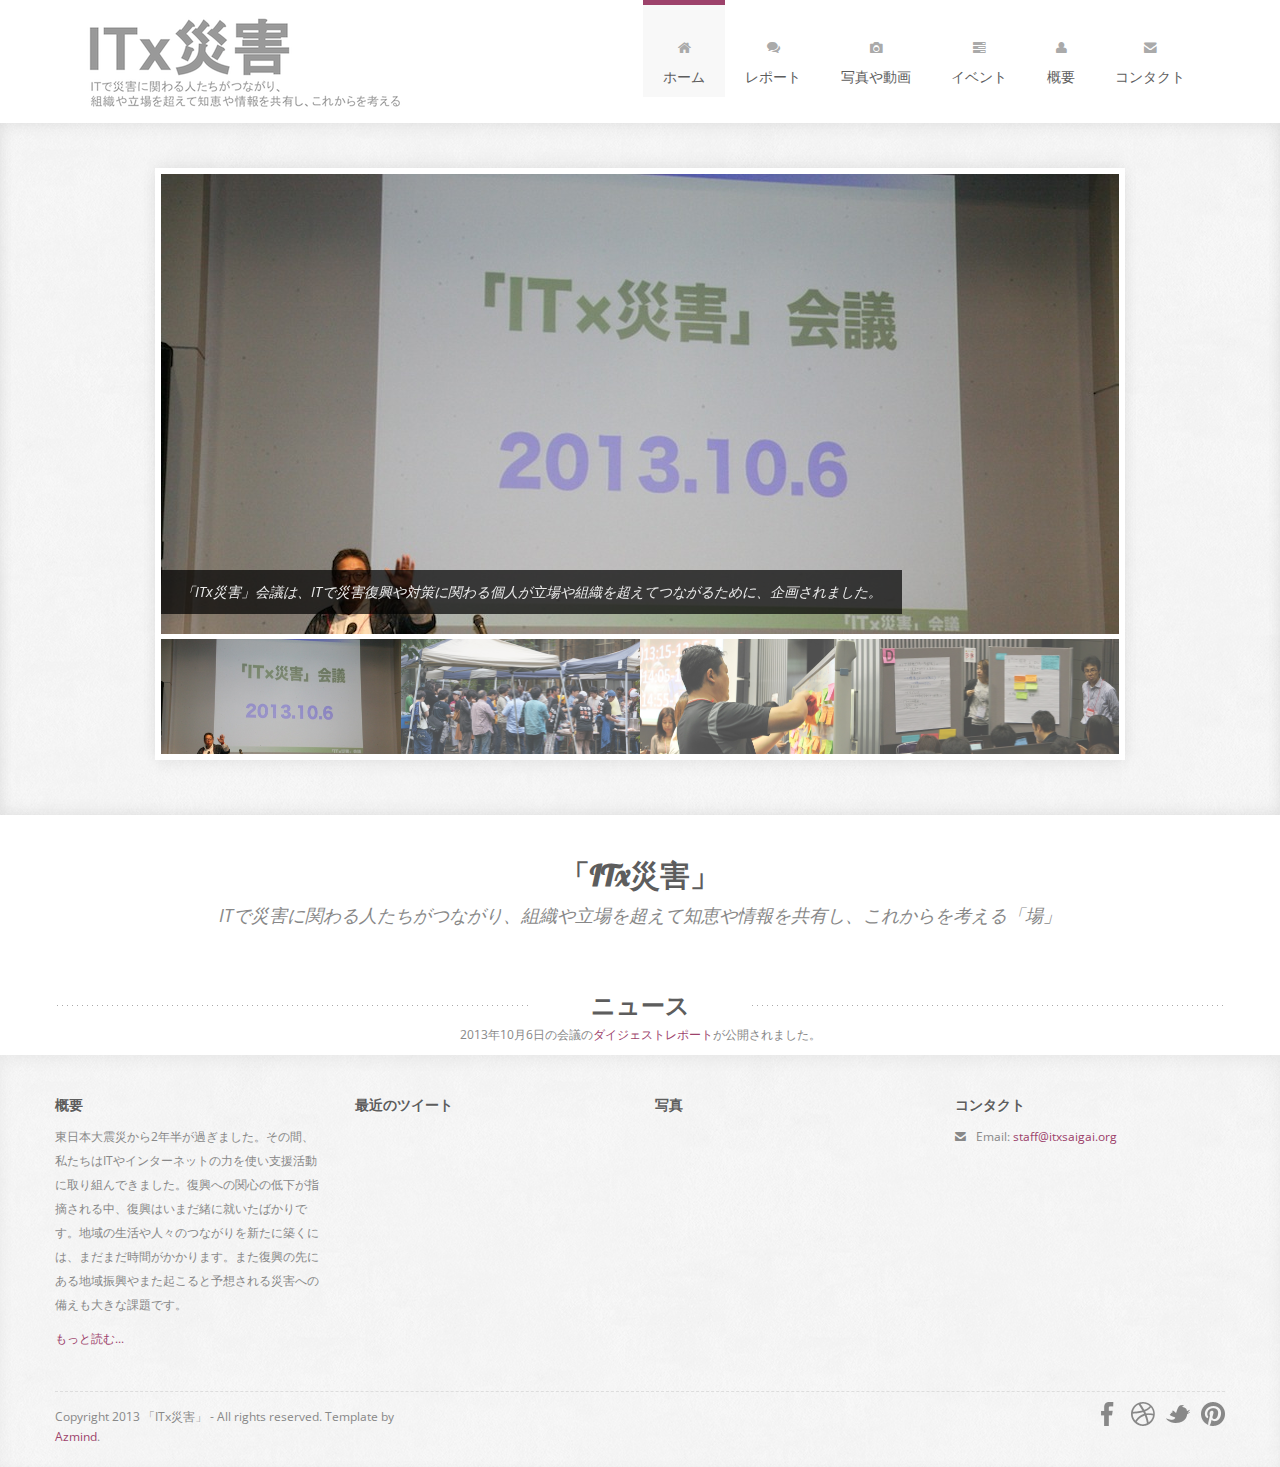
==== index.html @ 06df57cc "Twitter Bootstrap template copied" ====
<!DOCTYPE html>
<html lang="ja">

    <head profile="http://gmpg.org/xfn/11">

        <meta charset="utf-8">
        <title>「ITx災害」会議</title>
        <meta name="viewport" content="width=device-width, initial-scale=1.0">
        <meta name="description" content="">
        <meta name="author" content="">

        <!-- OGP -->
        <meta property="og:title" content="「ITx災害」会議">
        <meta property="og:type" content="website">
        <meta property="og:description" content="IT×災害に関わる人たちがつながり、組織や立場を超えて知恵や情報を共有し、これからを考える「場」">
        <meta property="og:url" content="http://www.itxsaigai.org">
        <meta property="og:image" content="http://www.itxsaigai.org/img/itxsaigai.png">
        <meta property="og:site_name" content="ITx災害">

        <!-- CSS -->
        <link rel="stylesheet" href="http://fonts.googleapis.com/css?family=Open+Sans:400italic,400">
        <link rel="stylesheet" href="http://fonts.googleapis.com/css?family=Droid+Sans">
        <link rel="stylesheet" href="http://fonts.googleapis.com/css?family=Lobster">
        <link rel="stylesheet" href="assets/bootstrap/css/bootstrap.min.css">
        <link rel="stylesheet" href="assets/prettyPhoto/css/prettyPhoto.css">
        <link rel="stylesheet" href="assets/css/flexslider.css">
        <link rel="stylesheet" href="assets/css/font-awesome.css">
        <link rel="stylesheet" href="assets/css/style.css">

        <!-- HTML5 shim, for IE6-8 support of HTML5 elements -->
        <!--[if lt IE 9]>
            <script src="http://html5shim.googlecode.com/svn/trunk/html5.js"></script>
        <![endif]-->

        <!-- Favicon and touch icons -->
        <!--
        <link rel="shortcut icon" href="assets/ico/favicon.ico">
        <link rel="apple-touch-icon-precomposed" sizes="144x144" href="assets/ico/apple-touch-icon-144-precomposed.png">
        <link rel="apple-touch-icon-precomposed" sizes="114x114" href="assets/ico/apple-touch-icon-114-precomposed.png">
        <link rel="apple-touch-icon-precomposed" sizes="72x72" href="assets/ico/apple-touch-icon-72-precomposed.png">
        <link rel="apple-touch-icon-precomposed" href="assets/ico/apple-touch-icon-57-precomposed.png">
        -->

        <script type="text/javascript">

          var _gaq = _gaq || [];
          _gaq.push(['_setAccount', 'UA-43778521-1']);
          _gaq.push(['_trackPageview']);

          (function() {
            var ga = document.createElement('script'); ga.type = 'text/javascript'; ga.async = true;
            ga.src = ('https:' == document.location.protocol ? 'https://ssl' : 'http://www') + '.google-analytics.com/ga.js';
            var s = document.getElementsByTagName('script')[0]; s.parentNode.insertBefore(ga, s);
          })();

        </script>
    </head>

    <body>

        <!-- Header -->
        <div class="container">
            <div class="header row">
                <div class="span12">
                    <div class="navbar">
                        <div class="navbar-inner">
                            <a class="btn btn-navbar" data-toggle="collapse" data-target=".nav-collapse">
                                <span class="icon-bar"></span>
                                <span class="icon-bar"></span>
                                <span class="icon-bar"></span>
                            </a>
                            <h1>
                                <a class="brand" href="index.html">ITx災害 - ITで災害に関わる人たちがつながり、組織や立場を超えて知恵や情報を共有し、これからを考える</a>
                            </h1>
                            <div class="nav-collapse collapse">
                                <ul class="nav pull-right">
                                    <li class="current-page">
                                        <a href="index.html"><i class="icon-home"></i><br />ホーム</a>
                                    </li>
                                    <li>
                                        <a href="report.html"><i class="icon-comments"></i><br />レポート</a>
                                    </li>
                                    <li>
                                        <a href="photovideo.html"><i class="icon-camera"></i><br />写真や動画</a>
                                    </li>
                                    <li>
                                        <a href="event.html"><i class="icon-tasks"></i><br />イベント</a>
                                    </li>
                                    <li>
                                        <a href="about.html"><i class="icon-user"></i><br />概要</a>
                                    </li>
                                    <li>
                                        <a href="contact.html"><i class="icon-envelope-alt"></i><br />コンタクト</a>
                                    </li>
                                </ul>
                            </div>
                        </div>
                    </div>
                </div>
            </div>
        </div>

        <!-- Slider -->
        <div class="slider">
            <div class="container">
                <div class="row">
                    <div class="span10 offset1">
                        <div class="flexslider">
                            <ul class="slides">
                                <li data-thumb="assets/img/slider/1.jpg">
                                    <img src="assets/img/slider/1.jpg">
                                    <p class="flex-caption">「ITx災害」会議は、ITで災害復興や対策に関わる個人が立場や組織を超えてつながるために、企画されました。</p>
                                </li>
                                <li data-thumb="assets/img/slider/2.jpg">
                                    <img src="assets/img/slider/2.jpg">
                                    <p class="flex-caption">参加者間の交流のために、昼食は芋煮会を開催しました。</p>
                                </li>
                                <li data-thumb="assets/img/slider/3.jpg">
                                    <img src="assets/img/slider/3.jpg">
                                    <p class="flex-caption">会議のメインはアンカンファレンスと呼ばれる、参加者自ら提案するトピックを話し合う方法が用いられました。</p>
                                </li>
                                <li data-thumb="assets/img/slider/4.jpg">
                                    <img src="assets/img/slider/4.jpg">
                                    <p class="flex-caption">アンカンファレンスでは、参加者が積極的に情報を共有し、次のアクションにつながるアイデアを提案する姿が見られました。</p>
                                </li>
                            </ul>
                        </div>
                    </div>
                </div>
            </div>
        </div>

        <!-- Site Description -->
        <div class="presentation container">
            <h2>「ITx災害」</h2>
            <p>ITで災害に関わる人たちがつながり、組織や立場を超えて知恵や情報を共有し、これからを考える「場」</p>
        </div>

        <!-- Latest Work -->
        <div class="portfolio container">
            <div class="portfolio-title">
                <h3>ニュース</h3>
            </div>
            <p>2013年10月6日の会議の<a href="report.html">ダイジェストレポート</a>が公開されました。</p>

      </div>

        <!-- Footer -->
        <footer>
            <div class="container">
                <div class="row">
                    <div class="widget span3">
                        <h4>概要</h4>
                        <p>東日本大震災から2年半が過ぎました。その間、私たちはITやインターネットの力を使い支援活動に取り組んできました。復興への関心の低下が指摘される中、復興はいまだ緒に就いたばかりです。地域の生活や人々のつながりを新たに築くには、まだまだ時間がかかります。また復興の先にある地域振興やまた起こると予想される災害への備えも大きな課題です。</p>
                        <p><a href="about.html">もっと読む...</a></p>
                    </div>
                    <div class="widget span3">
                        <h4>最近のツイート</h4>
                        <div class="show-tweets"></div>
                    </div>
                    <div class="widget span3">
                        <h4>写真</h4>
                        <ul class="flickr-feed"></ul>
                    </div>
                    <div class="widget span3">
                        <h4>コンタクト</h4>
                        <!-- <p><i class="icon-map-marker"></i> Address: Via Principe Amedeo 9, 10100, Torino, TO, Italy</p> -->
                        <!-- <p><i class="icon-phone"></i> Phone: 0039 333 12 68 347</p> -->
                        <!-- <p><i class="icon-user"></i> Skype: Andia_Agency</p> -->
                        <p><i class="icon-envelope-alt"></i> Email: <a href="">staff@itxsaigai.org</a></p>
                    </div>
                </div>
                <div class="footer-border"></div>
                <div class="row">
                    <div class="copyright span4">
                        <p>Copyright 2013 「ITx災害」 - All rights reserved. Template by <a href="http://azmind.com">Azmind</a>.</p>
                    </div>
                    <div class="social span8">
                        <a class="facebook" href=""></a>
                        <a class="dribbble" href=""></a>
                        <a class="twitter" href=""></a>
                        <a class="pinterest" href=""></a>
                    </div>
                </div>
            </div>
        </footer>

        <!-- Javascript -->
        <script src="assets/js/jquery-1.8.2.min.js"></script>
        <script src="assets/bootstrap/js/bootstrap.min.js"></script>
        <script src="assets/js/jquery.flexslider.js"></script>
        <script src="assets/js/jquery.tweet.js"></script>
        <script src="assets/js/jflickrfeed.js"></script>
        <script src="http://maps.google.com/maps/api/js?sensor=true"></script>
        <script src="assets/js/jquery.ui.map.min.js"></script>
        <script src="assets/js/jquery.quicksand.js"></script>
        <script src="assets/prettyPhoto/js/jquery.prettyPhoto.js"></script>
        <script src="assets/js/scripts.js"></script>

    </body>

</html>
---- assets/prettyPhoto/css/prettyPhoto.css ----
div.pp_default .pp_top,div.pp_default .pp_top .pp_middle,div.pp_default .pp_top .pp_left,div.pp_default .pp_top .pp_right,div.pp_default .pp_bottom,div.pp_default .pp_bottom .pp_left,div.pp_default .pp_bottom .pp_middle,div.pp_default .pp_bottom .pp_right{height:13px}
div.pp_default .pp_top .pp_left{background:url(../images/prettyPhoto/default/sprite.png) -78px -93px no-repeat}
div.pp_default .pp_top .pp_middle{background:url(../images/prettyPhoto/default/sprite_x.png) top left repeat-x}
div.pp_default .pp_top .pp_right{background:url(../images/prettyPhoto/default/sprite.png) -112px -93px no-repeat}
div.pp_default .pp_content .ppt{color:#f8f8f8}
div.pp_default .pp_content_container .pp_left{background:url(../images/prettyPhoto/default/sprite_y.png) -7px 0 repeat-y;padding-left:13px}
div.pp_default .pp_content_container .pp_right{background:url(../images/prettyPhoto/default/sprite_y.png) top right repeat-y;padding-right:13px}
div.pp_default .pp_next:hover{background:url(../images/prettyPhoto/default/sprite_next.png) center right no-repeat;cursor:pointer}
div.pp_default .pp_previous:hover{background:url(../images/prettyPhoto/default/sprite_prev.png) center left no-repeat;cursor:pointer}
div.pp_default .pp_expand{background:url(../images/prettyPhoto/default/sprite.png) 0 -29px no-repeat;cursor:pointer;width:28px;height:28px}
div.pp_default .pp_expand:hover{background:url(../images/prettyPhoto/default/sprite.png) 0 -56px no-repeat;cursor:pointer}
div.pp_default .pp_contract{background:url(../images/prettyPhoto/default/sprite.png) 0 -84px no-repeat;cursor:pointer;width:28px;height:28px}
div.pp_default .pp_contract:hover{background:url(../images/prettyPhoto/default/sprite.png) 0 -113px no-repeat;cursor:pointer}
div.pp_default .pp_close{width:30px;height:30px;background:url(../images/prettyPhoto/default/sprite.png) 2px 1px no-repeat;cursor:pointer}
div.pp_default .pp_gallery ul li a{background:url(../images/prettyPhoto/default/default_thumb.png) center center #f8f8f8;border:1px solid #aaa}
div.pp_default .pp_social{margin-top:7px}
div.pp_default .pp_gallery a.pp_arrow_previous,div.pp_default .pp_gallery a.pp_arrow_next{position:static;left:auto}
div.pp_default .pp_nav .pp_play,div.pp_default .pp_nav .pp_pause{background:url(../images/prettyPhoto/default/sprite.png) -51px 1px no-repeat;height:30px;width:30px}
div.pp_default .pp_nav .pp_pause{background-position:-51px -29px}
div.pp_default a.pp_arrow_previous,div.pp_default a.pp_arrow_next{background:url(../images/prettyPhoto/default/sprite.png) -31px -3px no-repeat;height:20px;width:20px;margin:4px 0 0}
div.pp_default a.pp_arrow_next{left:52px;background-position:-82px -3px}
div.pp_default .pp_content_container .pp_details{margin-top:5px}
div.pp_default .pp_nav{clear:none;height:30px;width:110px;position:relative}
div.pp_default .pp_nav .currentTextHolder{font-family:Georgia;font-style:italic;color:#999;font-size:11px;left:75px;line-height:25px;position:absolute;top:2px;margin:0;padding:0 0 0 10px}
div.pp_default .pp_close:hover,div.pp_default .pp_nav .pp_play:hover,div.pp_default .pp_nav .pp_pause:hover,div.pp_default .pp_arrow_next:hover,div.pp_default .pp_arrow_previous:hover{opacity:0.7}
div.pp_default .pp_description{font-size:11px;font-weight:700;line-height:14px;margin:5px 50px 5px 0}
div.pp_default .pp_bottom .pp_left{background:url(../images/prettyPhoto/default/sprite.png) -78px -127px no-repeat}
div.pp_default .pp_bottom .pp_middle{background:url(../images/prettyPhoto/default/sprite_x.png) bottom left repeat-x}
div.pp_default .pp_bottom .pp_right{background:url(../images/prettyPhoto/default/sprite.png) -112px -127px no-repeat}
div.pp_default .pp_loaderIcon{background:url(../images/prettyPhoto/default/loader.gif) center center no-repeat}
div.light_rounded .pp_top .pp_left{background:url(../images/prettyPhoto/light_rounded/sprite.png) -88px -53px no-repeat}
div.light_rounded .pp_top .pp_right{background:url(../images/prettyPhoto/light_rounded/sprite.png) -110px -53px no-repeat}
div.light_rounded .pp_next:hover{background:url(../images/prettyPhoto/light_rounded/btnNext.png) center right no-repeat;cursor:pointer}
div.light_rounded .pp_previous:hover{background:url(../images/prettyPhoto/light_rounded/btnPrevious.png) center left no-repeat;cursor:pointer}
div.light_rounded .pp_expand{background:url(../images/prettyPhoto/light_rounded/sprite.png) -31px -26px no-repeat;cursor:pointer}
div.light_rounded .pp_expand:hover{background:url(../images/prettyPhoto/light_rounded/sprite.png) -31px -47px no-repeat;cursor:pointer}
div.light_rounded .pp_contract{background:url(../images/prettyPhoto/light_rounded/sprite.png) 0 -26px no-repeat;cursor:pointer}
div.light_rounded .pp_contract:hover{background:url(../images/prettyPhoto/light_rounded/sprite.png) 0 -47px no-repeat;cursor:pointer}
div.light_rounded .pp_close{width:75px;height:22px;background:url(../images/prettyPhoto/light_rounded/sprite.png) -1px -1px no-repeat;cursor:pointer}
div.light_rounded .pp_nav .pp_play{background:url(../images/prettyPhoto/light_rounded/sprite.png) -1px -100px no-repeat;height:15px;width:14px}
div.light_rounded .pp_nav .pp_pause{background:url(../images/prettyPhoto/light_rounded/sprite.png) -24px -100px no-repeat;height:15px;width:14px}
div.light_rounded .pp_arrow_previous{background:url(../images/prettyPhoto/light_rounded/sprite.png) 0 -71px no-repeat}
div.light_rounded .pp_arrow_next{background:url(../images/prettyPhoto/light_rounded/sprite.png) -22px -71px no-repeat}
div.light_rounded .pp_bottom .pp_left{background:url(../images/prettyPhoto/light_rounded/sprite.png) -88px -80px no-repeat}
div.light_rounded .pp_bottom .pp_right{background:url(../images/prettyPhoto/light_rounded/sprite.png) -110px -80px no-repeat}
div.dark_rounded .pp_top .pp_left{background:url(../images/prettyPhoto/dark_rounded/sprite.png) -88px -53px no-repeat}
div.dark_rounded .pp_top .pp_right{background:url(../images/prettyPhoto/dark_rounded/sprite.png) -110px -53px no-repeat}
div.dark_rounded .pp_content_container .pp_left{background:url(../images/prettyPhoto/dark_rounded/contentPattern.png) top left repeat-y}
div.dark_rounded .pp_content_container .pp_right{background:url(../images/prettyPhoto/dark_rounded/contentPattern.png) top right repeat-y}
div.dark_rounded .pp_next:hover{background:url(../images/prettyPhoto/dark_rounded/btnNext.png) center right no-repeat;cursor:pointer}
div.dark_rounded .pp_previous:hover{background:url(../images/prettyPhoto/dark_rounded/btnPrevious.png) center left no-repeat;cursor:pointer}
div.dark_rounded .pp_expand{background:url(../images/prettyPhoto/dark_rounded/sprite.png) -31px -26px no-repeat;cursor:pointer}
div.dark_rounded .pp_expand:hover{background:url(../images/prettyPhoto/dark_rounded/sprite.png) -31px -47px no-repeat;cursor:pointer}
div.dark_rounded .pp_contract{background:url(../images/prettyPhoto/dark_rounded/sprite.png) 0 -26px no-repeat;cursor:pointer}
div.dark_rounded .pp_contract:hover{background:url(../images/prettyPhoto/dark_rounded/sprite.png) 0 -47px no-repeat;cursor:pointer}
div.dark_rounded .pp_close{width:75px;height:22px;background:url(../images/prettyPhoto/dark_rounded/sprite.png) -1px -1px no-repeat;cursor:pointer}
div.dark_rounded .pp_description{margin-right:85px;color:#fff}
div.dark_rounded .pp_nav .pp_play{background:url(../images/prettyPhoto/dark_rounded/sprite.png) -1px -100px no-repeat;height:15px;width:14px}
div.dark_rounded .pp_nav .pp_pause{background:url(../images/prettyPhoto/dark_rounded/sprite.png) -24px -100px no-repeat;height:15px;width:14px}
div.dark_rounded .pp_arrow_previous{background:url(../images/prettyPhoto/dark_rounded/sprite.png) 0 -71px no-repeat}
div.dark_rounded .pp_arrow_next{background:url(../images/prettyPhoto/dark_rounded/sprite.png) -22px -71px no-repeat}
div.dark_rounded .pp_bottom .pp_left{background:url(../images/prettyPhoto/dark_rounded/sprite.png) -88px -80px no-repeat}
div.dark_rounded .pp_bottom .pp_right{background:url(../images/prettyPhoto/dark_rounded/sprite.png) -110px -80px no-repeat}
div.dark_rounded .pp_loaderIcon{background:url(../images/prettyPhoto/dark_rounded/loader.gif) center center no-repeat}
div.dark_square .pp_left,div.dark_square .pp_middle,div.dark_square .pp_right,div.dark_square .pp_content{background:#000}
div.dark_square .pp_description{color:#fff;margin:0 85px 0 0}
div.dark_square .pp_loaderIcon{background:url(../images/prettyPhoto/dark_square/loader.gif) center center no-repeat}
div.dark_square .pp_expand{background:url(../images/prettyPhoto/dark_square/sprite.png) -31px -26px no-repeat;cursor:pointer}
div.dark_square .pp_expand:hover{background:url(../images/prettyPhoto/dark_square/sprite.png) -31px -47px no-repeat;cursor:pointer}
div.dark_square .pp_contract{background:url(../images/prettyPhoto/dark_square/sprite.png) 0 -26px no-repeat;cursor:pointer}
div.dark_square .pp_contract:hover{background:url(../images/prettyPhoto/dark_square/sprite.png) 0 -47px no-repeat;cursor:pointer}
div.dark_square .pp_close{width:75px;height:22px;background:url(../images/prettyPhoto/dark_square/sprite.png) -1px -1px no-repeat;cursor:pointer}
div.dark_square .pp_nav{clear:none}
div.dark_square .pp_nav .pp_play{background:url(../images/prettyPhoto/dark_square/sprite.png) -1px -100px no-repeat;height:15px;width:14px}
div.dark_square .pp_nav .pp_pause{background:url(../images/prettyPhoto/dark_square/sprite.png) -24px -100px no-repeat;height:15px;width:14px}
div.dark_square .pp_arrow_previous{background:url(../images/prettyPhoto/dark_square/sprite.png) 0 -71px no-repeat}
div.dark_square .pp_arrow_next{background:url(../images/prettyPhoto/dark_square/sprite.png) -22px -71px no-repeat}
div.dark_square .pp_next:hover{background:url(../images/prettyPhoto/dark_square/btnNext.png) center right no-repeat;cursor:pointer}
div.dark_square .pp_previous:hover{background:url(../images/prettyPhoto/dark_square/btnPrevious.png) center left no-repeat;cursor:pointer}
div.light_square .pp_expand{background:url(../images/prettyPhoto/light_square/sprite.png) -31px -26px no-repeat;cursor:pointer}
div.light_square .pp_expand:hover{background:url(../images/prettyPhoto/light_square/sprite.png) -31px -47px no-repeat;cursor:pointer}
div.light_square .pp_contract{background:url(../images/prettyPhoto/light_square/sprite.png) 0 -26px no-repeat;cursor:pointer}
div.light_square .pp_contract:hover{background:url(../images/prettyPhoto/light_square/sprite.png) 0 -47px no-repeat;cursor:pointer}
div.light_square .pp_close{width:75px;height:22px;background:url(../images/prettyPhoto/light_square/sprite.png) -1px -1px no-repeat;cursor:pointer}
div.light_square .pp_nav .pp_play{background:url(../images/prettyPhoto/light_square/sprite.png) -1px -100px no-repeat;height:15px;width:14px}
div.light_square .pp_nav .pp_pause{background:url(../images/prettyPhoto/light_square/sprite.png) -24px -100px no-repeat;height:15px;width:14px}
div.light_square .pp_arrow_previous{background:url(../images/prettyPhoto/light_square/sprite.png) 0 -71px no-repeat}
div.light_square .pp_arrow_next{background:url(../images/prettyPhoto/light_square/sprite.png) -22px -71px no-repeat}
div.light_square .pp_next:hover{background:url(../images/prettyPhoto/light_square/btnNext.png) center right no-repeat;cursor:pointer}
div.light_square .pp_previous:hover{background:url(../images/prettyPhoto/light_square/btnPrevious.png) center left no-repeat;cursor:pointer}
div.facebook .pp_top .pp_left{background:url(../images/prettyPhoto/facebook/sprite.png) -88px -53px no-repeat}
div.facebook .pp_top .pp_middle{background:url(../images/prettyPhoto/facebook/contentPatternTop.png) top left repeat-x}
div.facebook .pp_top .pp_right{background:url(../images/prettyPhoto/facebook/sprite.png) -110px -53px no-repeat}
div.facebook .pp_content_container .pp_left{background:url(../images/prettyPhoto/facebook/contentPatternLeft.png) top left repeat-y}
div.facebook .pp_content_container .pp_right{background:url(../images/prettyPhoto/facebook/contentPatternRight.png) top right repeat-y}
div.facebook .pp_expand{background:url(../images/prettyPhoto/facebook/sprite.png) -31px -26px no-repeat;cursor:pointer}
div.facebook .pp_expand:hover{background:url(../images/prettyPhoto/facebook/sprite.png) -31px -47px no-repeat;cursor:pointer}
div.facebook .pp_contract{background:url(../images/prettyPhoto/facebook/sprite.png) 0 -26px no-repeat;cursor:pointer}
div.facebook .pp_contract:hover{background:url(../images/prettyPhoto/facebook/sprite.png) 0 -47px no-repeat;cursor:pointer}
div.facebook .pp_close{width:22px;height:22px;background:url(../images/prettyPhoto/facebook/sprite.png) -1px -1px no-repeat;cursor:pointer}
div.facebook .pp_description{margin:0 37px 0 0}
div.facebook .pp_loaderIcon{background:url(../images/prettyPhoto/facebook/loader.gif) center center no-repeat}
div.facebook .pp_arrow_previous{background:url(../images/prettyPhoto/facebook/sprite.png) 0 -71px no-repeat;height:22px;margin-top:0;width:22px}
div.facebook .pp_arrow_previous.disabled{background-position:0 -96px;cursor:default}
div.facebook .pp_arrow_next{background:url(../images/prettyPhoto/facebook/sprite.png) -32px -71px no-repeat;height:22px;margin-top:0;width:22px}
div.facebook .pp_arrow_next.disabled{background-position:-32px -96px;cursor:default}
div.facebook .pp_nav{margin-top:0}
div.facebook .pp_nav p{font-size:15px;padding:0 3px 0 4px}
div.facebook .pp_nav .pp_play{background:url(../images/prettyPhoto/facebook/sprite.png) -1px -123px no-repeat;height:22px;width:22px}
div.facebook .pp_nav .pp_pause{background:url(../images/prettyPhoto/facebook/sprite.png) -32px -123px no-repeat;height:22px;width:22px}
div.facebook .pp_next:hover{background:url(../images/prettyPhoto/facebook/btnNext.png) center right no-repeat;cursor:pointer}
div.facebook .pp_previous:hover{background:url(../images/prettyPhoto/facebook/btnPrevious.png) center left no-repeat;cursor:pointer}
div.facebook .pp_bottom .pp_left{background:url(../images/prettyPhoto/facebook/sprite.png) -88px -80px no-repeat}
div.facebook .pp_bottom .pp_middle{background:url(../images/prettyPhoto/facebook/contentPatternBottom.png) top left repeat-x}
div.facebook .pp_bottom .pp_right{background:url(../images/prettyPhoto/facebook/sprite.png) -110px -80px no-repeat}
div.pp_pic_holder a:focus{outline:none}
div.pp_overlay{background:#000;display:none;left:0;position:absolute;top:0;width:100%;z-index:9500}
div.pp_pic_holder{display:none;position:absolute;width:100px;z-index:10000}
.pp_content{height:40px;min-width:40px}
* html .pp_content{width:40px}
.pp_content_container{position:relative;text-align:left;width:100%}
.pp_content_container .pp_left{padding-left:20px}
.pp_content_container .pp_right{padding-right:20px}
.pp_content_container .pp_details{float:left;margin:10px 0 2px}
.pp_description{display:none;margin:0}
.pp_social{float:left;margin:0}
.pp_social .facebook{float:left;margin-left:5px;width:55px;overflow:hidden}
.pp_social .twitter{float:left}
.pp_nav{clear:right;float:left;margin:3px 10px 0 0}
.pp_nav p{float:left;white-space:nowrap;margin:2px 4px}
.pp_nav .pp_play,.pp_nav .pp_pause{float:left;margin-right:4px;text-indent:-10000px}
a.pp_arrow_previous,a.pp_arrow_next{display:block;float:left;height:15px;margin-top:3px;overflow:hidden;text-indent:-10000px;width:14px}
.pp_hoverContainer{position:absolute;top:0;width:100%;z-index:2000}
.pp_gallery{display:none;left:50%;margin-top:-50px;position:absolute;z-index:10000}
.pp_gallery div{float:left;overflow:hidden;position:relative}
.pp_gallery ul{float:left;height:35px;position:relative;white-space:nowrap;margin:0 0 0 5px;padding:0}
.pp_gallery ul a{border:1px rgba(0,0,0,0.5) solid;display:block;float:left;height:33px;overflow:hidden}
.pp_gallery ul a img{border:0}
.pp_gallery li{display:block;float:left;margin:0 5px 0 0;padding:0}
.pp_gallery li.default a{background:url(../images/prettyPhoto/facebook/default_thumbnail.gif) 0 0 no-repeat;display:block;height:33px;width:50px}
.pp_gallery .pp_arrow_previous,.pp_gallery .pp_arrow_next{margin-top:7px!important}
a.pp_next{background:url(../images/prettyPhoto/light_rounded/btnNext.png) 10000px 10000px no-repeat;display:block;float:right;height:100%;text-indent:-10000px;width:49%}
a.pp_previous{background:url(../images/prettyPhoto/light_rounded/btnNext.png) 10000px 10000px no-repeat;display:block;float:left;height:100%;text-indent:-10000px;width:49%}
a.pp_expand,a.pp_contract{cursor:pointer;display:none;height:20px;position:absolute;right:30px;text-indent:-10000px;top:10px;width:20px;z-index:20000}
a.pp_close{position:absolute;right:0;top:0;display:block;line-height:22px;text-indent:-10000px}
.pp_loaderIcon{display:block;height:24px;left:50%;position:absolute;top:50%;width:24px;margin:-12px 0 0 -12px}
#pp_full_res{line-height:1!important}
#pp_full_res .pp_inline{text-align:left}
#pp_full_res .pp_inline p{margin:0 0 15px}
div.ppt{color:#fff;display:none;font-size:17px;z-index:9999;margin:0 0 5px 15px}
div.pp_default .pp_content,div.light_rounded .pp_content{background-color:#fff}
div.pp_default #pp_full_res .pp_inline,div.light_rounded .pp_content .ppt,div.light_rounded #pp_full_res .pp_inline,div.light_square .pp_content .ppt,div.light_square #pp_full_res .pp_inline,div.facebook .pp_content .ppt,div.facebook #pp_full_res .pp_inline{color:#000}
div.pp_default .pp_gallery ul li a:hover,div.pp_default .pp_gallery ul li.selected a,.pp_gallery ul a:hover,.pp_gallery li.selected a{border-color:#fff}
div.pp_default .pp_details,div.light_rounded .pp_details,div.dark_rounded .pp_details,div.dark_square .pp_details,div.light_square .pp_details,div.facebook .pp_details{position:relative}
div.light_rounded .pp_top .pp_middle,div.light_rounded .pp_content_container .pp_left,div.light_rounded .pp_content_container .pp_right,div.light_rounded .pp_bottom .pp_middle,div.light_square .pp_left,div.light_square .pp_middle,div.light_square .pp_right,div.light_square .pp_content,div.facebook .pp_content{background:#fff}
div.light_rounded .pp_description,div.light_square .pp_description{margin-right:85px}
div.light_rounded .pp_gallery a.pp_arrow_previous,div.light_rounded .pp_gallery a.pp_arrow_next,div.dark_rounded .pp_gallery a.pp_arrow_previous,div.dark_rounded .pp_gallery a.pp_arrow_next,div.dark_square .pp_gallery a.pp_arrow_previous,div.dark_square .pp_gallery a.pp_arrow_next,div.light_square .pp_gallery a.pp_arrow_previous,div.light_square .pp_gallery a.pp_arrow_next{margin-top:12px!important}
div.light_rounded .pp_arrow_previous.disabled,div.dark_rounded .pp_arrow_previous.disabled,div.dark_square .pp_arrow_previous.disabled,div.light_square .pp_arrow_previous.disabled{background-position:0 -87px;cursor:default}
div.light_rounded .pp_arrow_next.disabled,div.dark_rounded .pp_arrow_next.disabled,div.dark_square .pp_arrow_next.disabled,div.light_square .pp_arrow_next.disabled{background-position:-22px -87px;cursor:default}
div.light_rounded .pp_loaderIcon,div.light_square .pp_loaderIcon{background:url(../images/prettyPhoto/light_rounded/loader.gif) center center no-repeat}
div.dark_rounded .pp_top .pp_middle,div.dark_rounded .pp_content,div.dark_rounded .pp_bottom .pp_middle{background:url(../images/prettyPhoto/dark_rounded/contentPattern.png) top left repeat}
div.dark_rounded .currentTextHolder,div.dark_square .currentTextHolder{color:#c4c4c4}
div.dark_rounded #pp_full_res .pp_inline,div.dark_square #pp_full_res .pp_inline{color:#fff}
.pp_top,.pp_bottom{height:20px;position:relative}
* html .pp_top,* html .pp_bottom{padding:0 20px}
.pp_top .pp_left,.pp_bottom .pp_left{height:20px;left:0;position:absolute;width:20px}
.pp_top .pp_middle,.pp_bottom .pp_middle{height:20px;left:20px;position:absolute;right:20px}
* html .pp_top .pp_middle,* html .pp_bottom .pp_middle{left:0;position:static}
.pp_top .pp_right,.pp_bottom .pp_right{height:20px;left:auto;position:absolute;right:0;top:0;width:20px}
.pp_fade,.pp_gallery li.default a img{display:none}
---- assets/css/style.css ----
/*
 *
 * Template Name: Andia
 * Template URI: http://azmind.com
 * Description: Andia - Responsive Agency Template
 * Author: Anli Zaimi
 * Author URI: http://azmind.com
 *
 */


body {
    background: #fff;
    text-align: center;
    font-family: 'Open Sans', Helvetica, Arial, sans-serif;
    color: #888;
    font-size: 12px;
}

.violet { color: #9d426b; }

a {
    color: #9d426b;
    text-decoration: none;
    -o-transition: all .3s;
    -moz-transition: all .3s;
    -webkit-transition: all .3s;
    -ms-transition: all .3s;
}

a:hover { color: #888; text-decoration: none; }

strong { font-weight: bold; }


/* ----- Header ----- */

.header .navbar {
    margin-bottom: 0;
}

.header .navbar-inner {
    background: #fff;
    border: 0;
    -moz-border-radius: 0;
    -webkit-border-radius: 0;
    border-radius: 0;
    -moz-box-shadow: none;
    -webkit-box-shadow: none;
    box-shadow: none;
}

.header h1 {
    float: left;
    margin: 0;
    text-align: left;
}

.header a.brand {
    display: inline-block;
    text-indent: -9999px;
    /*width: 280px;*/
    width: 350px;
    height: 63px;
    padding: 30px 0;
    background: url(../img/logo.png) 20px center no-repeat;
}

.header ul.nav {
    font-size: 14px;
    text-transform: uppercase;
}

.header ul.nav li a {
    padding: 30px 20px 10px 20px;
    color: #5d5d5d;
    text-shadow: none;
}

.header ul.nav li.current-page a {
    padding-top: 25px;
    border-top: 5px solid #9d426b;
    background: #f8f8f8;
}

.header ul.nav li a:hover {
    background: #9d426b;
    color: #fff;
}

.header ul.nav li a i {
    line-height: 35px;
    color: #aaa;
}

.header ul.nav li a:hover i { color: #fff; }


/* ----- Slider ----- */

.slider {
    margin: 0 auto;
    background: #f8f8f8 url(../img/pattern.jpg) left top repeat;
    -moz-box-shadow:
        0 5px 15px 0 rgba(0,0,0,.05) inset,
        0 -5px 15px 0 rgba(0,0,0,.05) inset;
    -webkit-box-shadow:
        0 5px 15px 0 rgba(0,0,0,.05) inset,
        0 -5px 15px 0 rgba(0,0,0,.05) inset;
    box-shadow:
        0 5px 15px 0 rgba(0,0,0,.05) inset,
        0 -5px 15px 0 rgba(0,0,0,.05) inset;
}

.flexslider {
    margin-top: 45px;
    margin-bottom: 55px;
    border: 6px solid #fff;
    -moz-border-radius: 0;
    -webkit-border-radius: 0;
    border-radius: 0;
    -moz-box-shadow:
        0 5px 15px 0 rgba(0,0,0,.05),
        0 -5px 15px 0 rgba(0,0,0,.05);
    -webkit-box-shadow:
        0 5px 15px 0 rgba(0,0,0,.05),
        0 -5px 15px 0 rgba(0,0,0,.05);
    box-shadow:
        0 5px 15px 0 rgba(0,0,0,.05),
        0 -5px 15px 0 rgba(0,0,0,.05);
}

.flex-caption {
    position: absolute;
    bottom: 20px;
    max-width: 920px;
    padding: 10px 20px;
    margin: 0;
    background: #1d1d1d; /* browsers that don't support rgba */
    background: rgba(0, 0, 0, .7);
    font-size: 14px;
    line-height: 24px;
    color: #eaeaea;
    text-align: left;
    font-style: italic;
}


/* ----- Presentation ----- */

.presentation {
    margin-top: 30px;
}

.presentation h2 {
    font-family: 'Lobster', cursive;
    font-size: 30px;
    color: #5d5d5d;
}

.presentation p {
    font-size: 18px;
    font-style: italic;
}


/* ----- What we do ----- */

.what-we-do {
    margin-top: 50px;
}

.what-we-do .service {
    padding-bottom: 23px;
    background: #f8f8f8;
    border-bottom: 2px solid #9d426b;
}

.what-we-do .service:hover {
    box-shadow:
        0 5px 15px 0 rgba(0,0,0,.05),
        0 1px 25px 0 rgba(0,0,0,.05) inset,
        0 -1px 25px 0 rgba(0,0,0,.05) inset;
    -o-transition: all .5s;
    -moz-transition: all .5s;
    -webkit-transition: all .5s;
    -ms-transition: all .5s;
}

.what-we-do .service .icon-awesome {
    margin-top: 15px;
    font-size: 50px;
    line-height: 50px;
    color: #5d5d5d;
}

.what-we-do .service h4 {
    margin-top: 5px;
    font-family: 'Droid Sans', Helvetica, Arial, sans-serif;
    font-size: 14px;
    color: #5d5d5d;
    text-transform: uppercase;
    text-shadow: 0 1px 0 rgba(255,255,255,.7);
}

.what-we-do .service p {
    padding-bottom: 10px;
    line-height: 24px;
}

.what-we-do .service a {
    padding: 5px 22px;
    background: #9d426b;
    color: #fff;
    font-style: italic;
    text-decoration: none;
    -moz-box-shadow:
        0 1px 25px 0 rgba(0,0,0,.05) inset,
        0 -1px 25px 0 rgba(0,0,0,.05) inset;
    -webkit-box-shadow:
        0 1px 25px 0 rgba(0,0,0,.05) inset,
        0 -1px 25px 0 rgba(0,0,0,.05) inset;
    box-shadow:
        0 1px 25px 0 rgba(0,0,0,.05) inset,
        0 -1px 25px 0 rgba(0,0,0,.05) inset;
}

.what-we-do .service a:hover {
    -moz-box-shadow: none;
    -webkit-box-shadow: none;
    box-shadow: none;
}

.what-we-do .service a:active {
    -moz-box-shadow:
        0 5px 10px 0 rgba(0,0,0,.15) inset,
        0 -1px 25px 0 rgba(0,0,0,.05) inset;
    -webkit-box-shadow:
        0 5px 10px 0 rgba(0,0,0,.15) inset,
        0 -1px 25px 0 rgba(0,0,0,.05) inset;
    box-shadow:
        0 5px 10px 0 rgba(0,0,0,.15) inset,
        0 -1px 25px 0 rgba(0,0,0,.05) inset;
}


/* ----- Portfolio ----- */

.portfolio {
    margin-top: 50px;
}

.portfolio-title {
    background: url(../img/line.png) left center repeat-x;
}

.portfolio-title h3 {
    width: 220px;
    margin: 0 auto;
    background: #fff;
    font-family: 'Lobster', cursive;
    font-size: 24px;
    color: #5d5d5d;
}

.portfolio .work {
    margin-top: 40px;
    padding-bottom: 20px;
    background: #f8f8f8;
    border-bottom: 2px solid #9d426b;
}

.portfolio .work:hover img {
    opacity: 0.7;
    -o-transition: all .3s;
    -moz-transition: all .3s;
    -webkit-transition: all .3s;
    -ms-transition: all .3s;
}

.portfolio .work:hover {
    box-shadow:
        0 5px 15px 0 rgba(0,0,0,.05),
        0 1px 25px 0 rgba(0,0,0,.05) inset,
        0 -1px 25px 0 rgba(0,0,0,.05) inset;
    -o-transition: all .5s;
    -moz-transition: all .5s;
    -webkit-transition: all .5s;
    -ms-transition: all .5s;
}

.portfolio .work .icon-awesome {
    margin-top: 15px;
    font-size: 22px;
    line-height: 22px;
}

.portfolio .work .icon-awesome a {
    display: inline-block;
    padding: 5px 9px;
    background: #9d426b; 
    color: #fff;
    -moz-border-radius: 19px;
    -webkit-border-radius: 19px;
    border-radius: 19px;
    -moz-box-shadow:
        0 1px 25px 0 rgba(0,0,0,.05) inset,
        0 -1px 25px 0 rgba(0,0,0,.05) inset;
    -webkit-box-shadow:
        0 1px 25px 0 rgba(0,0,0,.05) inset,
        0 -1px 25px 0 rgba(0,0,0,.05) inset;
    box-shadow:
        0 1px 25px 0 rgba(0,0,0,.05) inset,
        0 -1px 25px 0 rgba(0,0,0,.05) inset;
}

.portfolio .work .icon-awesome a:hover {
    background: #5d5d5d;
    -moz-box-shadow: none;
    -webkit-box-shadow: none;
    box-shadow: none;
}

.portfolio .work .icon-awesome a:active {
    -moz-box-shadow:
        0 5px 10px 0 rgba(0,0,0,.15) inset,
        0 -1px 25px 0 rgba(0,0,0,.05) inset;
    -webkit-box-shadow:
        0 5px 10px 0 rgba(0,0,0,.15) inset,
        0 -1px 25px 0 rgba(0,0,0,.05) inset;
    box-shadow:
        0 5px 10px 0 rgba(0,0,0,.15) inset,
        0 -1px 25px 0 rgba(0,0,0,.05) inset;
}

.portfolio .work h4 {
    margin-top: 20px;
    font-family: 'Droid Sans', Helvetica, Arial, sans-serif;
    font-size: 14px;
    color: #5d5d5d;
    text-transform: uppercase;
    text-shadow: 0 1px 0 rgba(255,255,255,.7);
}

.portfolio .work p {
    line-height: 24px;
    font-style: italic;
}


/* ----- Testimonials ----- */

.testimonials {
    margin-top: 50px;
    padding-bottom: 50px;
}

.testimonials-title {
    background: url(../img/line.png) left center repeat-x;
}

.testimonials-title h3 {
    width: 180px;
    margin: 0 auto;
    background: #fff;
    font-family: 'Lobster', cursive;
    font-size: 24px;
    color: #5d5d5d;
}

.testimonial-list {
    margin-top: 30px;
    text-align: left;
}

.testimonial-list img {
    float: left;
    margin: 10px 0 0 60px;
    border: 3px solid #eaeaea;
}

.testimonial-list p {
    padding: 0 60px 0 150px;
    font-size: 14px;
    line-height: 30px;
    font-style: italic;
}

.testimonial-list .nav-tabs {
    width: 200px;
    float: right;
    border: 0;
}

.testimonial-list .nav-tabs li {
    margin-right: 6px;
}

.testimonial-list .nav-tabs li a {
    width: 12px;
    height: 12px;
    padding: 0;
    background: #eaeaea;
    border: 0;
    -moz-border-radius: 0;
    -webkit-border-radius: 0;
    border-radius: 0;
}

.testimonial-list .nav-tabs li a:hover { border: 0; background: #ddd; }
.testimonial-list .nav-tabs li.active a { background: #9d426b; }


/* ----- Footer ----- */

footer {
    margin: 0 auto;
    padding-bottom: 10px;
    background: #f8f8f8 url(../img/pattern.jpg) left top repeat;
    -moz-box-shadow: 0 5px 15px 0 rgba(0,0,0,.05) inset;
    -webkit-box-shadow: 0 5px 15px 0 rgba(0,0,0,.05) inset;
    box-shadow: 0 5px 15px 0 rgba(0,0,0,.05) inset;
}

footer .widget {
    margin-top: 20px;
    text-align: left;
}

footer .widget h4 {
    margin-top: 20px;
    font-family: 'Droid Sans', Helvetica, Arial, sans-serif;
    font-size: 14px;
    color: #5d5d5d;
    text-transform: uppercase;
    text-shadow: 0 1px 0 rgba(255,255,255,.7);
}

footer .widget p {
    line-height: 24px;
}

footer .widget i {
    padding-right: 7px;
}

/* Twitter feed */
.show-tweets {
    margin: 0;
    overflow-y: hidden;
}

.tweet_list {
    height: 10em;
    margin: 0;
    padding: 0;
    overflow-y: hidden;
    list-style: none;
}
	
.tweet_list li {
    height: 100%;
    overflow-y: auto;
    overflow-x: hidden;
    list-style-type: none;
    line-height: 24px;
}
		
.tweet_list .tweet_avatar {
    float: left;
}
		
.tweet_list .tweet_avatar img {
    vertical-align: middle;
}

/* Flickr feed */
.flickr-feed {
    margin: 16px 0 0 0;
    overflow: hidden
}

.flickr-feed li {
    float: left;
    padding: 0 4px 4px 0;
    list-style: none;
}

.flickr-feed li img {
    width: 50px;
    border: 2px solid #eaeaea;
}

.flickr-feed a:hover {
    opacity: 0.7;
}


footer .footer-border {
    margin-top: 30px;
    border-top: 1px dashed #ddd;
}

footer .copyright {
    margin-top: 15px;
    text-align: left;
}

footer .social {
    margin-top: 10px;
    text-align: right;
}

footer .social a { display: inline-block; width: 24px; height: 24px; margin: 0 0 0 8px; vertical-align: middle; }

footer .social a.twitter { background: url(../img/social-icons/twitter.png) left bottom no-repeat; }
footer .social a.dribbble { background: url(../img/social-icons/dribbble.png) left bottom no-repeat; }
footer .social a.rss { background: url(../img/social-icons/rss.png) left bottom no-repeat; }
footer .social a.pinterest { background: url(../img/social-icons/pinterest.png) left bottom no-repeat; }
footer .social a.flickr { background: url(../img/social-icons/flickr.png) left bottom no-repeat; }
footer .social a.forrst { background: url(../img/social-icons/forrst.png) left bottom no-repeat; }
footer .social a.vimeo { background: url(../img/social-icons/vimeo.png) left bottom no-repeat; }
footer .social a.linkedin { background: url(../img/social-icons/linkedin.png) left bottom no-repeat; }
footer .social a.facebook { background: url(../img/social-icons/facebook.png) left bottom no-repeat; }
footer .social a.email { background: url(../img/social-icons/email.png) left bottom no-repeat; }
footer .social a.github { background: url(../img/social-icons/github.png) left bottom no-repeat; }
footer .social a.behance { background: url(../img/social-icons/behance.png) left bottom no-repeat; }
footer .social a.googleplus { background: url(../img/social-icons/googleplus.png) left bottom no-repeat; }
footer .social a.youtube { background: url(../img/social-icons/youtube.png) left bottom no-repeat; }
footer .social a.skype { background: url(../img/social-icons/skype.png) left bottom no-repeat; }
footer .social a.tumblr { background: url(../img/social-icons/tumblr.png) left bottom no-repeat; }

footer .social a:hover { background-position: left top; }


/* ----- Page title ----- */

.page-title {
    margin: 0 auto;
    padding: 30px 0 35px 0;
    background: #f8f8f8 url(../img/pattern.jpg) left top repeat;
    -moz-box-shadow:
        0 5px 15px 0 rgba(0,0,0,.05) inset,
        0 -5px 15px 0 rgba(0,0,0,.05) inset;
    -webkit-box-shadow:
        0 5px 15px 0 rgba(0,0,0,.05) inset,
        0 -5px 15px 0 rgba(0,0,0,.05) inset;
    box-shadow:
        0 5px 15px 0 rgba(0,0,0,.05) inset,
        0 -5px 15px 0 rgba(0,0,0,.05) inset;
    text-align: left;
}

.page-title h2 {
    display: inline;
    margin-left: 10px;
    font-family: 'Lobster', cursive;
    font-size: 24px;
    color: #5d5d5d;
    text-shadow: 0 1px 0 rgba(255, 255, 255, .7);
    vertical-align: middle;
}

.page-title p {
    display: inline;
    margin-left: 5px;
    font-size: 14px;
    font-style: italic;
    vertical-align: middle;
}

.page-title-icon {
    margin-left: 20px;
    font-size: 46px;
    color: #ccc;
    vertical-align: middle;
}


/********** ----- ABOUT PAGE ----- **********/

/* ----- About us text ----- */

.about-us {
    margin-top: 20px;
}

.about-us-text {
    padding: 10px 0;
    text-align: left;
}

.about-us-text h4 {
    margin-top: 25px;
    padding: 0 20px;
    font-family: 'Droid Sans', Helvetica, Arial, sans-serif;
    font-size: 16px;
    color: #5d5d5d;
    text-transform: uppercase;
    text-shadow: 0 1px 0 rgba(255,255,255,.7);
}

.about-us-text p {
    padding: 0 20px;
    line-height: 28px;
    font-size: 13px;
}

/* ----- Meet our team ----- */

.team {
    margin-top: 30px;
}

.team-title {
    background: url(../img/line.png) left center repeat-x;
}

.team-title h3 {
    width: 220px;
    margin: 0 auto;
    background: #fff;
    font-family: 'Lobster', cursive;
    font-size: 24px;
    color: #5d5d5d;
}

.team-text {
    margin-top: 40px;
    padding-bottom: 20px;
    background: #f8f8f8;
    border-bottom: 2px solid #9d426b;
}

.team-text:hover img {
    opacity: 0.7;
    -o-transition: all .3s;
    -moz-transition: all .3s;
    -webkit-transition: all .3s;
    -ms-transition: all .3s;
}

.team-text:hover {
    box-shadow:
        0 5px 15px 0 rgba(0,0,0,.05),
        0 1px 25px 0 rgba(0,0,0,.05) inset,
        0 -1px 25px 0 rgba(0,0,0,.05) inset;
    -o-transition: all .5s;
    -moz-transition: all .5s;
    -webkit-transition: all .5s;
    -ms-transition: all .5s;
}

.team-text .social-links {
    margin-top: 15px;
}

.team-text .social-links a { display: inline-block; width: 24px; height: 24px; margin: 0 4px; vertical-align: middle; }

.team-text .social-links a.twitter { background: url(../img/social-icons/twitter.png) left top no-repeat; }
.team-text .social-links a.dribbble { background: url(../img/social-icons/dribbble.png) left top no-repeat; }
.team-text .social-links a.pinterest { background: url(../img/social-icons/pinterest.png) left top no-repeat; }
.team-text .social-links a.flickr { background: url(../img/social-icons/flickr.png) left top no-repeat; }
.team-text .social-links a.forrst { background: url(../img/social-icons/forrst.png) left top no-repeat; }
.team-text .social-links a.vimeo { background: url(../img/social-icons/vimeo.png) left top no-repeat; }
.team-text .social-links a.linkedin { background: url(../img/social-icons/linkedin.png) left top no-repeat; }
.team-text .social-links a.facebook { background: url(../img/social-icons/facebook.png) left top no-repeat; }
.team-text .social-links a.email { background: url(../img/social-icons/email.png) left top no-repeat; }
.team-text .social-links a.behance { background: url(../img/social-icons/behance.png) left top no-repeat; }
.team-text .social-links a.googleplus { background: url(../img/social-icons/googleplus.png) left top no-repeat; }
.team-text .social-links a.youtube { background: url(../img/social-icons/youtube.png) left top no-repeat; }
.team-text .social-links a.skype { background: url(../img/social-icons/skype.png) left top no-repeat; }
.team-text .social-links a.tumblr { background: url(../img/social-icons/tumblr.png) left top no-repeat; }

.team-text .social-links a:hover { background-position: left bottom; }

.team-text h4 {
    margin-top: 20px;
    font-family: 'Droid Sans', Helvetica, Arial, sans-serif;
    font-size: 14px;
    color: #5d5d5d;
    text-transform: uppercase;
    text-shadow: 0 1px 0 rgba(255,255,255,.7);
}

.team-text p {
    line-height: 24px;
    font-style: italic;
}


/********** ----- CONTACT PAGE ----- **********/

/* ----- Form ----- */

.contact-us {
    margin-top: 20px;
    padding-bottom: 50px;
    text-align: left;
}

.contact-us h4 {
    margin-top: 25px;
    padding: 0 20px;
    font-family: 'Droid Sans', Helvetica, Arial, sans-serif;
    font-size: 16px;
    color: #5d5d5d;
    text-transform: uppercase;
    text-shadow: 0 1px 0 rgba(255,255,255,.7);
}

.contact-us p {
    padding: 0 20px;
    line-height: 28px;
    font-size: 13px;
}

.contact-form {
    padding: 10px 0;
}

.contact-form p {
    margin-top: 15px;
}

.contact-us form {
    margin-top: 25px;
    padding: 0 20px;
}

.contact-us form input, .contact-us form textarea {
    width: 90%;
    height: 24px;
    border: 1px solid #ddd;
    -moz-border-radius: 0;
    -webkit-border-radius: 0;
    border-radius: 0;
    -moz-box-shadow: none;
    -webkit-box-shadow: none;
    box-shadow: none;
    font-family: 'Open Sans', Helvetica, Arial, sans-serif;
    color: #888;
    font-size: 13px;
    font-style: italic;
}

.contact-us form input:focus, .contact-us form textarea:focus {
    border: 1px solid #bbb;
    -moz-box-shadow: none;
    -webkit-box-shadow: none;
    box-shadow: none;
}

.contact-us form textarea {
    height: 160px;
}

.contact-us form button {
    width: 120px;
    height: 30px;
    margin-top: 15px;
    background: #9d426b;
    border: 0;
    font-family: 'Open Sans', Helvetica, Arial, sans-serif;
    font-size: 13px;
    color: #fff;
    -moz-box-shadow:
        0 1px 25px 0 rgba(0,0,0,.05) inset,
        0 -1px 25px 0 rgba(0,0,0,.05) inset;
    -webkit-box-shadow:
        0 1px 25px 0 rgba(0,0,0,.05) inset,
        0 -1px 25px 0 rgba(0,0,0,.05) inset;
    box-shadow:
        0 1px 25px 0 rgba(0,0,0,.05) inset,
        0 -1px 25px 0 rgba(0,0,0,.05) inset;
    -o-transition: all .3s;
    -moz-transition: all .3s;
    -webkit-transition: all .3s;
    -ms-transition: all .3s;
}

.contact-us form button:hover {
    -moz-box-shadow: none;
    -webkit-box-shadow: none;
    box-shadow: none;
}

.contact-us form button:active {
    -moz-box-shadow:
        0 5px 10px 0 rgba(0,0,0,.15) inset,
        0 -1px 25px 0 rgba(0,0,0,.05) inset;
    -webkit-box-shadow:
        0 5px 10px 0 rgba(0,0,0,.15) inset,
        0 -1px 25px 0 rgba(0,0,0,.05) inset;
    box-shadow:
        0 5px 10px 0 rgba(0,0,0,.15) inset,
        0 -1px 25px 0 rgba(0,0,0,.05) inset;
}

.contact-us form label {
    margin-top: 10px;
    font-size: 13px;
}

.contact-us form input:-moz-placeholder, .contact-us form textarea:-moz-placeholder { color: #ccc; }
.contact-us form input:-ms-input-placeholder, .contact-us form textarea:-ms-input-placeholder { color: #ccc; }
.contact-us form input::-webkit-input-placeholder, .contact-us form textarea::-webkit-input-placeholder { color: #ccc; }

/* ----- Google maps ----- */

.map {
    margin: 20px 20px 40px 20px;
    height: 300px;
    border: 5px solid #f8f8f8;
}


/********** ----- SERVICES PAGE ----- **********/

/* ----- Services full width text ----- */

.services-full-width {
    margin-top: 20px;
}

.services-full-width-text {
    padding: 10px 0 0 0;
    text-align: left;
}

.services-full-width-text h4 {
    margin-top: 25px;
    padding: 0 20px;
    font-family: 'Droid Sans', Helvetica, Arial, sans-serif;
    font-size: 16px;
    color: #5d5d5d;
    text-transform: uppercase;
    text-shadow: 0 1px 0 rgba(255,255,255,.7);
}

.services-full-width-text p {
    padding: 0 20px;
    line-height: 28px;
    font-size: 13px;
}

/* ----- Services half width text ----- */

.services-half-width {
    margin-top: 20px;
}

.services-half-width-text {
    padding: 10px 0;
    text-align: left;
}

.services-half-width-text h4 {
    margin-top: 25px;
    padding: 0 20px;
    font-family: 'Droid Sans', Helvetica, Arial, sans-serif;
    font-size: 16px;
    color: #5d5d5d;
    text-transform: uppercase;
    text-shadow: 0 1px 0 rgba(255,255,255,.7);
}

.services-half-width-text p {
    padding: 0 20px;
    line-height: 28px;
    font-size: 13px;
}

/* ----- Call to action ----- */

.call-to-action {
    margin-top: 20px;
    padding-bottom: 50px;
}

.call-to-action-text {
    padding: 25px 0 20px 0;
    text-align: left;
    background: #f8f8f8;
    overflow: hidden;
}

.call-to-action-text:hover {
    box-shadow:
        0 3px 10px 0 rgba(0,0,0,.05),
        0 1px 25px 0 rgba(0,0,0,.05) inset,
        0 -1px 25px 0 rgba(0,0,0,.05) inset;
    -o-transition: all .5s;
    -moz-transition: all .5s;
    -webkit-transition: all .5s;
    -ms-transition: all .5s;
}

.call-to-action-text .ca-text, .call-to-action-text .ca-button {
    float: left;
    padding: 0 0 0 35px;
    line-height: 30px;
    font-size: 18px;
    font-style: italic;
}

.call-to-action-text .ca-button {
    float: right;
    padding: 0 35px 0 0;
}

.call-to-action-text .ca-button a {
    padding: 5px 22px;
    background: #9d426b;
    color: #fff;
    text-decoration: none;
    -moz-box-shadow:
        0 1px 25px 0 rgba(0,0,0,.05) inset,
        0 -1px 25px 0 rgba(0,0,0,.05) inset;
    -webkit-box-shadow:
        0 1px 25px 0 rgba(0,0,0,.05) inset,
        0 -1px 25px 0 rgba(0,0,0,.05) inset;
    box-shadow:
        0 1px 25px 0 rgba(0,0,0,.05) inset,
        0 -1px 25px 0 rgba(0,0,0,.05) inset;
}

.call-to-action-text .ca-button a:hover {
    -moz-box-shadow: none;
    -webkit-box-shadow: none;
    box-shadow: none;
}

.call-to-action-text .ca-button a:active {
    -moz-box-shadow:
        0 5px 10px 0 rgba(0,0,0,.15) inset,
        0 -1px 25px 0 rgba(0,0,0,.05) inset;
    -webkit-box-shadow:
        0 5px 10px 0 rgba(0,0,0,.15) inset,
        0 -1px 25px 0 rgba(0,0,0,.05) inset;
    box-shadow:
        0 5px 10px 0 rgba(0,0,0,.15) inset,
        0 -1px 25px 0 rgba(0,0,0,.05) inset;
}


/********** ----- PORTFOLIO PAGE ----- **********/

.portfolio-page {
    margin-top: 20px;
    padding-bottom: 50px;
}

.portfolio-page h4.filter-portfolio {
    margin-top: 35px;
    padding: 0 20px;
    font-family: 'Droid Sans', Helvetica, Arial, sans-serif;
    font-size: 16px;
    color: #5d5d5d;
    text-align: left;
    text-transform: uppercase;
    text-shadow: 0 1px 0 rgba(255,255,255,.7);
}

ul.portfolio-img {
    margin: 0;
    overflow: hidden;
}

ul.portfolio-img li {
    list-style: none;
}

.filter-portfolio a { color: #5d5d5d; text-decoration: none; }
.filter-portfolio a:hover { color: #9d426b; text-decoration: none; }

.filter-portfolio a#active-imgs { color: #9d426b; }
.filter-portfolio a#active-imgs:hover { color: #5d5d5d; }




/* ----- Media queries ----- */

@media (min-width: 980px) and (max-width: 1200px) {

    .flex-caption {
        max-width: 700px;
    }

    .what-we-do .service p, .portfolio .work p {
        padding-left: 10px;
        padding-right: 10px;
    }

    .call-to-action-text {
        padding-bottom: 30px;
    }

    .call-to-action-text .ca-text {
        padding: 0 35px;
    }

    .call-to-action-text .ca-button {
        margin-top: 10px;
    }

}

@media (min-width: 768px) and (max-width: 979px) {

    .header ul.nav li a {
        padding: 15px 20px 15px 20px;
        font-weight: normal;
        text-align: left;
        -moz-border-radius: 0;
        -webkit-border-radius: 0;
        border-radius: 0;
    }

    .header ul.nav li.current-page a {
        padding-top: 15px;
    }

    .header ul.nav li a i, .header ul.nav li a br {
        display: none;
    }

    .flex-caption {
        max-width: 500px;
    }

    .what-we-do .service p, .portfolio .work p {
        padding-left: 10px;
        padding-right: 10px;
    }

    .call-to-action-text {
        padding-bottom: 30px;
    }

    .call-to-action-text .ca-text {
        padding: 0 35px;
    }

    .call-to-action-text .ca-button {
        margin-top: 10px;
    }

}

@media (max-width: 767px) {

    body {
        padding-left: 0;
        padding-right: 0;
    }

    .slider, .what-we-do, .portfolio {
        padding: 0 20px;
    }

    .what-we-do {
        margin-top: 30px;
    }

    .header ul.nav li a {
        padding: 15px 20px 15px 20px;
        font-weight: normal;
        text-align: left;
        -moz-border-radius: 0;
        -webkit-border-radius: 0;
        border-radius: 0;
    }

    .header ul.nav li.current-page a {
        padding-top: 15px;
    }

    .header ul.nav li a i, .header ul.nav li a br {
        display: none;
    }

    .flex-caption {
        display: none;
    }

    .presentation, footer, .testimonials {
        padding-left: 20px;
        padding-right: 20px;
    }

    .presentation p {
        line-height: 30px;
    }

    .what-we-do .service p, .portfolio .work p {
        padding-left: 10px;
        padding-right: 10px;
    }

    .what-we-do .service .icon-awesome {
        padding-top: 10px;
    }

    .page-title p {
        display: block;
        margin-top: 10px;
        margin-left: 20px;
    }

    .call-to-action-text {
        padding-bottom: 30px;
    }

    .call-to-action-text .ca-text {
        padding: 0 35px;
    }

    .call-to-action-text .ca-button {
        margin-top: 10px;
    }

    .portfolio-page {
        padding-bottom: 50px;
    }

    .tweet_list {
        height: 6em;
    }

}

@media (max-width: 480px) {

    .tweet_list {
        height: 10em;
    }

}
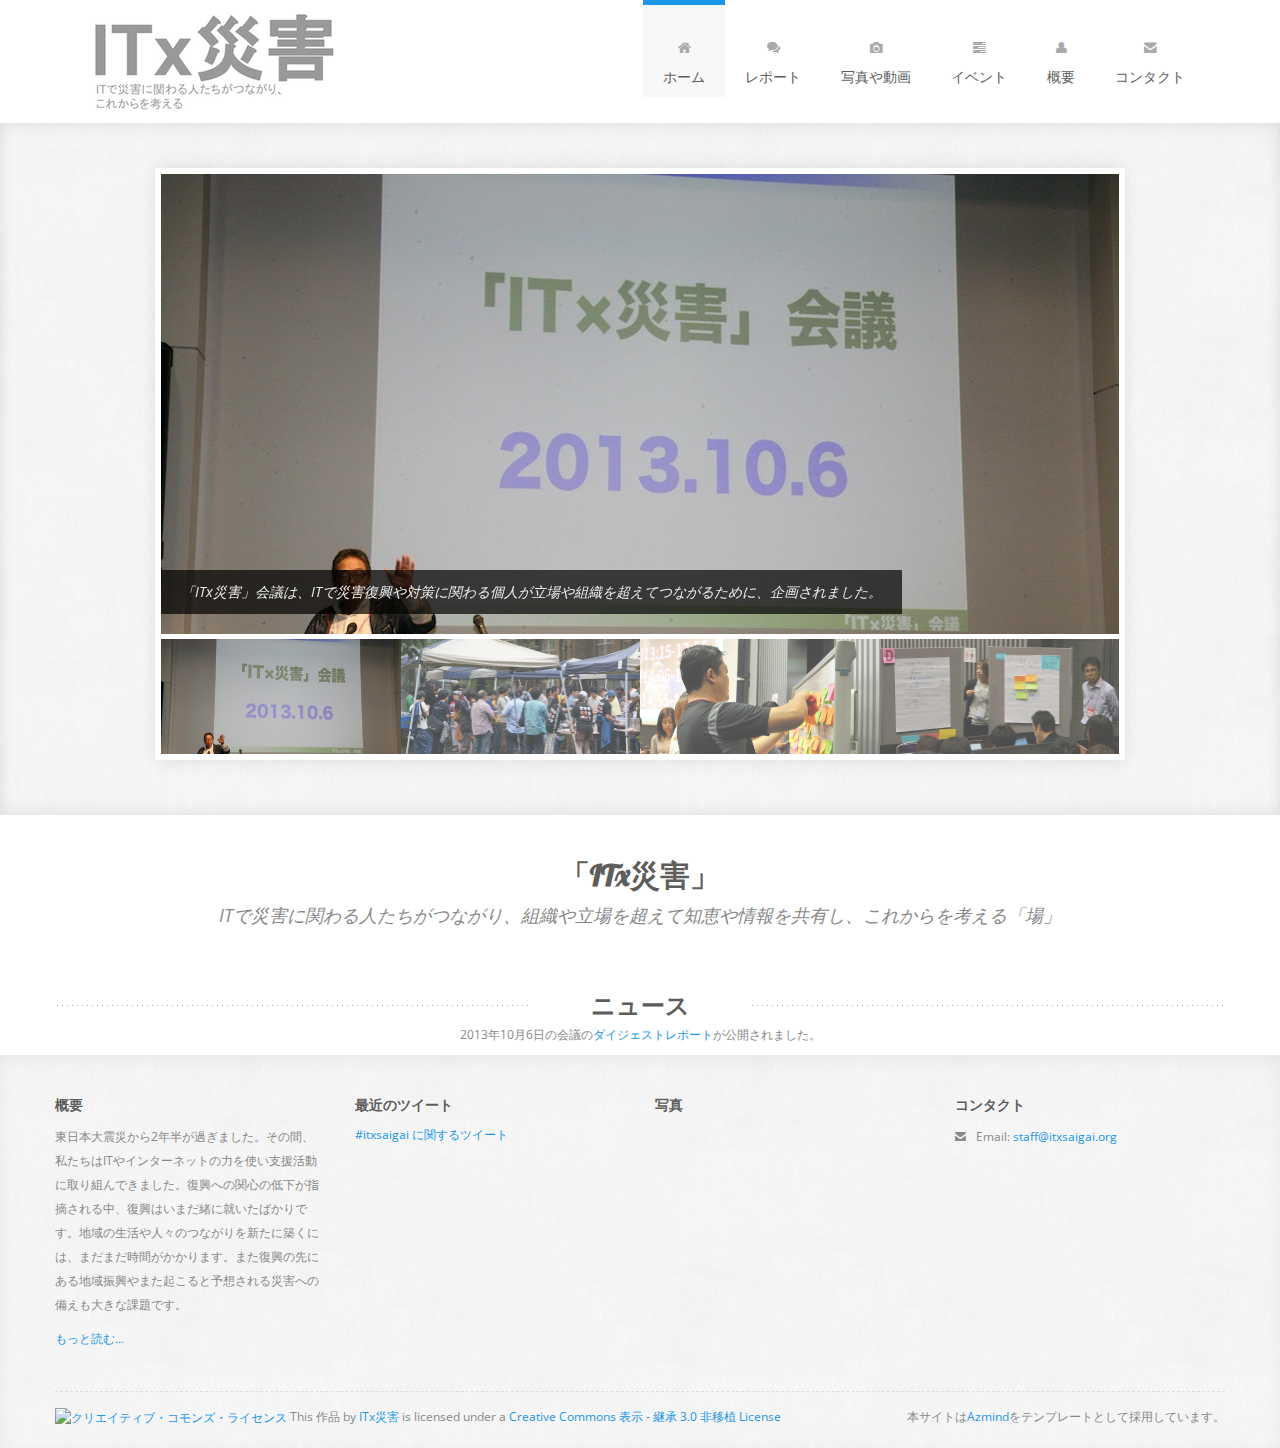
==== commit 5cbfd04f: "Updated index.html and others" ====
--- a/index.html
+++ b/index.html
@@ -12,7 +12,7 @@
         <!-- OGP -->
         <meta property="og:title" content="「ITx災害」会議">
         <meta property="og:type" content="website">
-        <meta property="og:description" content="IT×災害に関わる人たちがつながり、組織や立場を超えて知恵や情報を共有し、これからを考える「場」">
+        <meta property="og:description" content="ITと災害に関わる人たちがつながり、組織や立場を超えて知恵や情報を共有し、これからを考える「場」">
         <meta property="og:url" content="http://www.itxsaigai.org">
         <meta property="og:image" content="http://www.itxsaigai.org/img/itxsaigai.png">
         <meta property="og:site_name" content="ITx災害">
@@ -156,7 +156,9 @@
                     </div>
                     <div class="widget span3">
                         <h4>最近のツイート</h4>
-                        <div class="show-tweets"></div>
+                        <!-- <div class="show-tweets"></div> -->
+                        <a class="twitter-timeline" href="https://twitter.com/search?q=%23itxsaigai" data-widget-id="390252465016168448" lang="JA" data-chrome="noheader nofooter transparent">#itxsaigai に関するツイート</a>
+                        <script>!function(d,s,id){var js,fjs=d.getElementsByTagName(s)[0],p=/^http:/.test(d.location)?'http':'https';if(!d.getElementById(id)){js=d.createElement(s);js.id=id;js.src=p+"://platform.twitter.com/widgets.js";fjs.parentNode.insertBefore(js,fjs);}}(document,"script","twitter-wjs");</script>
                     </div>
                     <div class="widget span3">
                         <h4>写真</h4>
@@ -172,16 +174,19 @@
                 </div>
                 <div class="footer-border"></div>
                 <div class="row">
-                    <div class="copyright span4">
-                        <p>Copyright 2013 「ITx災害」 - All rights reserved. Template by <a href="http://azmind.com">Azmind</a>.</p>
-                    </div>
-                    <div class="social span8">
+                    <div class="copyright span8">
+                        <p><a rel="license" href="http://creativecommons.org/licenses/by-sa/3.0/deed.ja"><img alt="クリエイティブ・コモンズ・ライセンス" style="border-width:0" src="http://i.creativecommons.org/l/by-sa/3.0/88x31.png" /></a> This 作品 by <a xmlns:cc="http://creativecommons.org/ns#" href="http://www.itxsaigai.org/" property="cc:attributionName" rel="cc:attributionURL">ITx災害</a> is licensed under a <a rel="license" href="http://creativecommons.org/licenses/by-sa/3.0/deed.ja">Creative Commons 表示 - 継承 3.0 非移植 License</a></p>
+                    </div>
+                    <div class="template span4">
+                        <p>本サイトは<a href="http://azmind.com">Azmind</a>をテンプレートとして採用しています。</p>
+                    </div>
+<!--                     <div class="social span8">
                         <a class="facebook" href=""></a>
                         <a class="dribbble" href=""></a>
                         <a class="twitter" href=""></a>
                         <a class="pinterest" href=""></a>
                     </div>
-                </div>
+ -->                </div>
             </div>
         </footer>
 
--- a/assets/css/style.css
+++ b/assets/css/style.css
@@ -17,10 +17,12 @@
     font-size: 12px;
 }
 
-.violet { color: #9d426b; }
+/*.violet { color: #9d426b; }*/
+.lightblue { color: #1B96E9; }
 
 a {
-    color: #9d426b;
+    /*color: #9d426b;*/
+    color: #1B96E9;
     text-decoration: none;
     -o-transition: all .3s;
     -moz-transition: all .3s;
@@ -59,8 +61,8 @@
 .header a.brand {
     display: inline-block;
     text-indent: -9999px;
-    /*width: 280px;*/
-    width: 350px;
+    width: 280px;
+    /*width: 350px;*/
     height: 63px;
     padding: 30px 0;
     background: url(../img/logo.png) 20px center no-repeat;
@@ -79,12 +81,14 @@
 
 .header ul.nav li.current-page a {
     padding-top: 25px;
-    border-top: 5px solid #9d426b;
+    /*border-top: 5px solid #9d426b;*/
+    border-top: 5px solid #1B96E9;
     background: #f8f8f8;
 }
 
 .header ul.nav li a:hover {
-    background: #9d426b;
+    /*background: #9d426b;*/
+    background: #1B96E9;
     color: #fff;
 }
 
@@ -173,7 +177,8 @@
 .what-we-do .service {
     padding-bottom: 23px;
     background: #f8f8f8;
-    border-bottom: 2px solid #9d426b;
+    /*border-bottom: 2px solid #9d426b;*/
+    border-bottom: 2px solid #1B96E9;;
 }
 
 .what-we-do .service:hover {
@@ -210,7 +215,8 @@
 
 .what-we-do .service a {
     padding: 5px 22px;
-    background: #9d426b;
+    /*background: #9d426b;*/
+    background: #1B96E9;
     color: #fff;
     font-style: italic;
     text-decoration: none;
@@ -267,7 +273,8 @@
     margin-top: 40px;
     padding-bottom: 20px;
     background: #f8f8f8;
-    border-bottom: 2px solid #9d426b;
+    /*border-bottom: 2px solid #9d426b;*/
+    border-bottom: 2px solid #1B96E9;
 }
 
 .portfolio .work:hover img {
@@ -298,7 +305,8 @@
 .portfolio .work .icon-awesome a {
     display: inline-block;
     padding: 5px 9px;
-    background: #9d426b; 
+    /*background: #9d426b; */
+    background: #1B96E9; 
     color: #fff;
     -moz-border-radius: 19px;
     -webkit-border-radius: 19px;
@@ -408,7 +416,8 @@
 }
 
 .testimonial-list .nav-tabs li a:hover { border: 0; background: #ddd; }
-.testimonial-list .nav-tabs li.active a { background: #9d426b; }
+/*.testimonial-list .nav-tabs li.active a { background: #9d426b; }*/
+.testimonial-list .nav-tabs li.active a { background: #1B96E9; }
 
 
 /* ----- Footer ----- */
@@ -506,12 +515,12 @@
     text-align: left;
 }
 
-footer .social {
-    margin-top: 10px;
+footer .template {
+    margin-top: 15px;
     text-align: right;
 }
 
-footer .social a { display: inline-block; width: 24px; height: 24px; margin: 0 0 0 8px; vertical-align: middle; }
+/*footer .social a { display: inline-block; width: 24px; height: 24px; margin: 0 0 0 8px; vertical-align: middle; }
 
 footer .social a.twitter { background: url(../img/social-icons/twitter.png) left bottom no-repeat; }
 footer .social a.dribbble { background: url(../img/social-icons/dribbble.png) left bottom no-repeat; }
@@ -531,7 +540,7 @@
 footer .social a.tumblr { background: url(../img/social-icons/tumblr.png) left bottom no-repeat; }
 
 footer .social a:hover { background-position: left top; }
-
+*/
 
 /* ----- Page title ----- */
 
@@ -629,7 +638,8 @@
     margin-top: 40px;
     padding-bottom: 20px;
     background: #f8f8f8;
-    border-bottom: 2px solid #9d426b;
+    /*border-bottom: 2px solid #9d426b;*/
+    border-bottom: 2px solid #1B96E9;
 }
 
 .team-text:hover img {
@@ -759,7 +769,8 @@
     width: 120px;
     height: 30px;
     margin-top: 15px;
-    background: #9d426b;
+    /*background: #9d426b;*/
+    background: #1B96E9;
     border: 0;
     font-family: 'Open Sans', Helvetica, Arial, sans-serif;
     font-size: 13px;
@@ -911,7 +922,8 @@
 
 .call-to-action-text .ca-button a {
     padding: 5px 22px;
-    background: #9d426b;
+    /*background: #9d426b;*/
+    background: #1B96E9;
     color: #fff;
     text-decoration: none;
     -moz-box-shadow:
@@ -972,9 +984,11 @@
 }
 
 .filter-portfolio a { color: #5d5d5d; text-decoration: none; }
-.filter-portfolio a:hover { color: #9d426b; text-decoration: none; }
-
-.filter-portfolio a#active-imgs { color: #9d426b; }
+/*.filter-portfolio a:hover { color: #9d426b; text-decoration: none; }*/
+.filter-portfolio a:hover { color: #1B96E9; text-decoration: none; }
+
+/*.filter-portfolio a#active-imgs { color: #9d426b; }*/
+.filter-portfolio a#active-imgs { color: #1B96E9; }
 .filter-portfolio a#active-imgs:hover { color: #5d5d5d; }
 
 
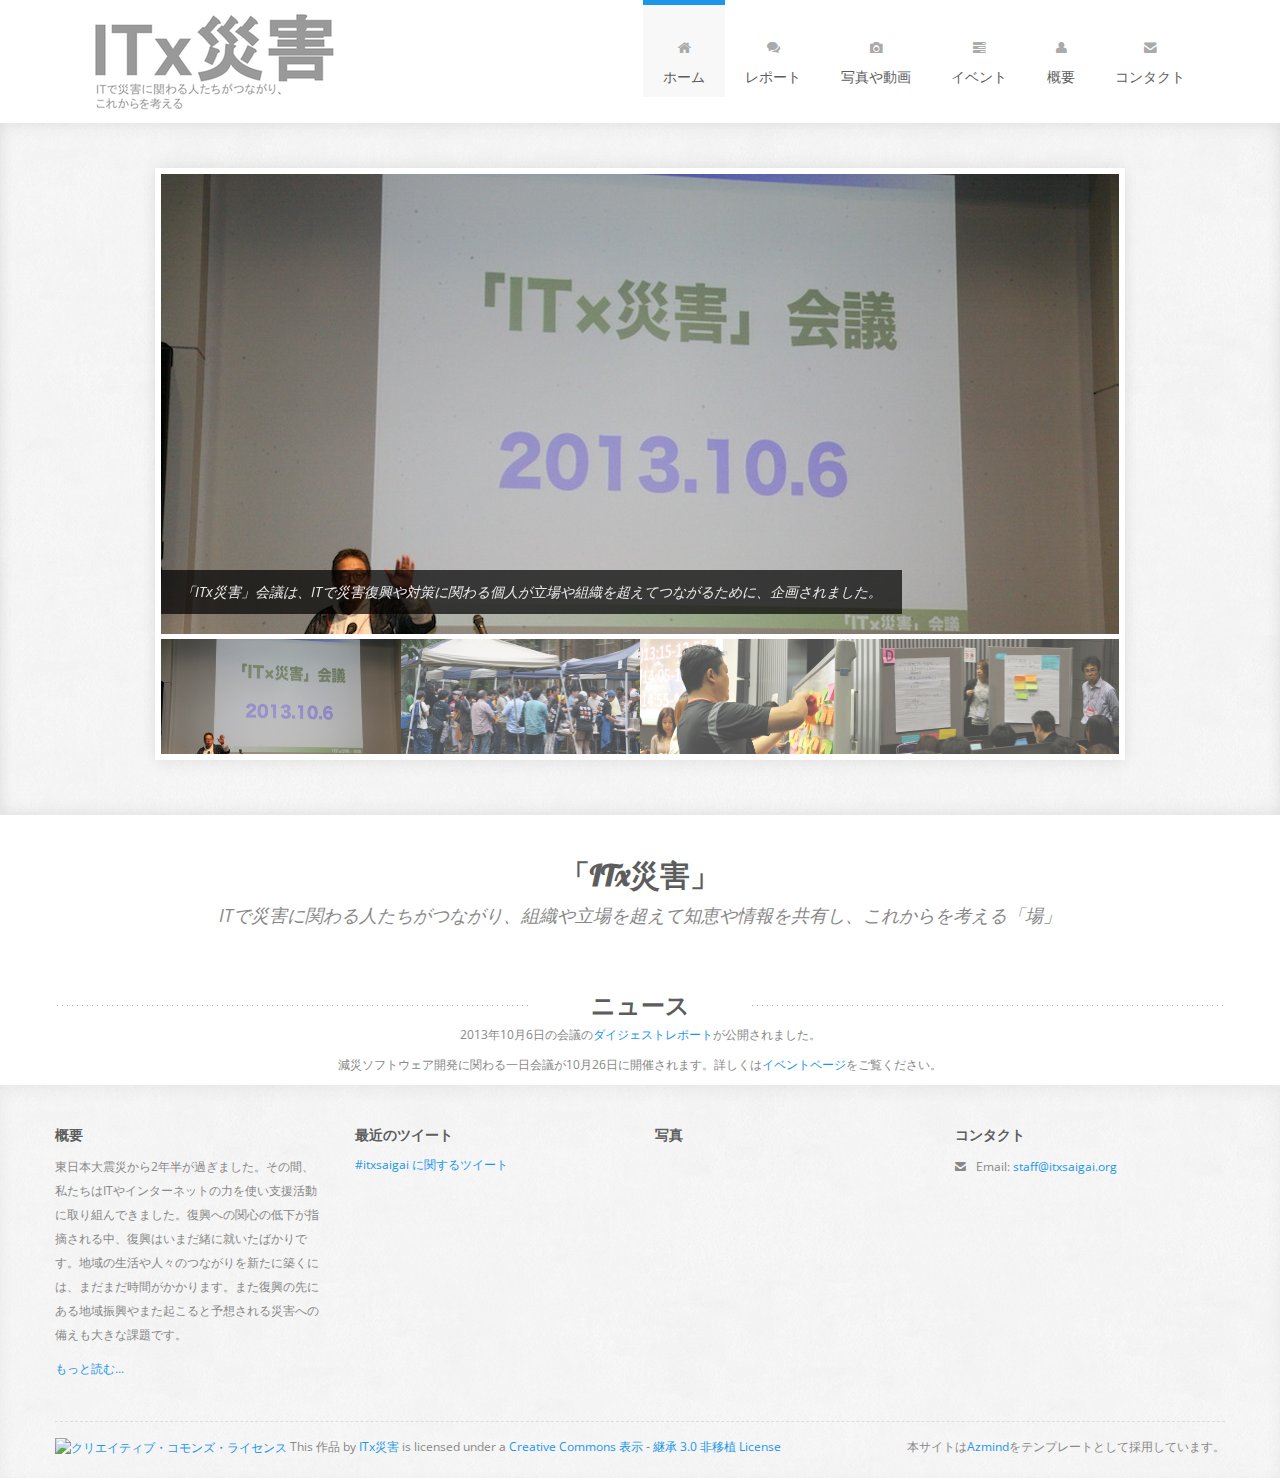
==== commit d7f6f0ec: "Added 10/26 meeting into news section" ====
--- a/index.html
+++ b/index.html
@@ -142,6 +142,7 @@
                 <h3>ニュース</h3>
             </div>
             <p>2013年10月6日の会議の<a href="report.html">ダイジェストレポート</a>が公開されました。</p>
+            <p>減災ソフトウェア開発に関わる一日会議が10月26日に開催されます。詳しくは<a href="event.html">イベントページ</a>をご覧ください。</p>
 
       </div>
 
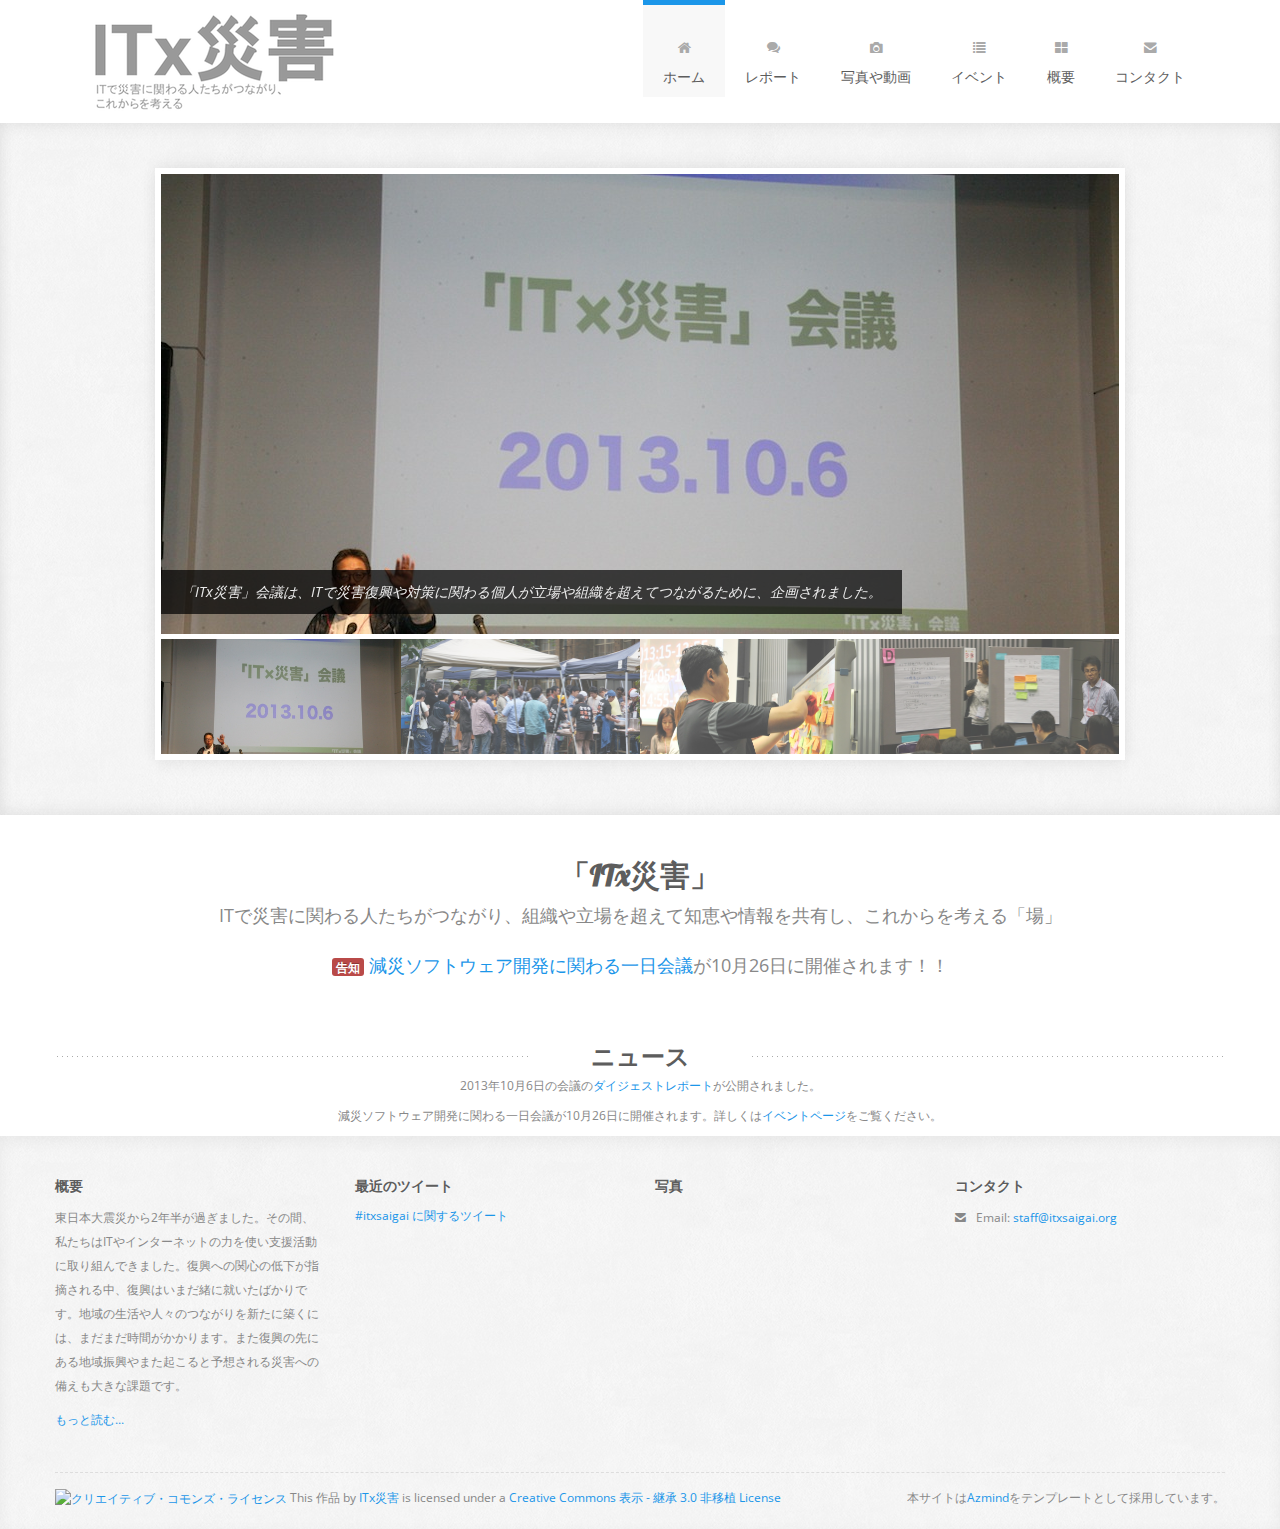
==== commit 8860c16d: "RC1" ====
--- a/index.html
+++ b/index.html
@@ -1,209 +1,208 @@
-<!DOCTYPE html>
-<html lang="ja">
-
-    <head profile="http://gmpg.org/xfn/11">
-
-        <meta charset="utf-8">
-        <title>「ITx災害」会議</title>
-        <meta name="viewport" content="width=device-width, initial-scale=1.0">
-        <meta name="description" content="">
-        <meta name="author" content="">
-
-        <!-- OGP -->
-        <meta property="og:title" content="「ITx災害」会議">
-        <meta property="og:type" content="website">
-        <meta property="og:description" content="ITと災害に関わる人たちがつながり、組織や立場を超えて知恵や情報を共有し、これからを考える「場」">
-        <meta property="og:url" content="http://www.itxsaigai.org">
-        <meta property="og:image" content="http://www.itxsaigai.org/img/itxsaigai.png">
-        <meta property="og:site_name" content="ITx災害">
-
-        <!-- CSS -->
-        <link rel="stylesheet" href="http://fonts.googleapis.com/css?family=Open+Sans:400italic,400">
-        <link rel="stylesheet" href="http://fonts.googleapis.com/css?family=Droid+Sans">
-        <link rel="stylesheet" href="http://fonts.googleapis.com/css?family=Lobster">
-        <link rel="stylesheet" href="assets/bootstrap/css/bootstrap.min.css">
-        <link rel="stylesheet" href="assets/prettyPhoto/css/prettyPhoto.css">
-        <link rel="stylesheet" href="assets/css/flexslider.css">
-        <link rel="stylesheet" href="assets/css/font-awesome.css">
-        <link rel="stylesheet" href="assets/css/style.css">
-
-        <!-- HTML5 shim, for IE6-8 support of HTML5 elements -->
-        <!--[if lt IE 9]>
-            <script src="http://html5shim.googlecode.com/svn/trunk/html5.js"></script>
-        <![endif]-->
-
-        <!-- Favicon and touch icons -->
-        <!--
-        <link rel="shortcut icon" href="assets/ico/favicon.ico">
-        <link rel="apple-touch-icon-precomposed" sizes="144x144" href="assets/ico/apple-touch-icon-144-precomposed.png">
-        <link rel="apple-touch-icon-precomposed" sizes="114x114" href="assets/ico/apple-touch-icon-114-precomposed.png">
-        <link rel="apple-touch-icon-precomposed" sizes="72x72" href="assets/ico/apple-touch-icon-72-precomposed.png">
-        <link rel="apple-touch-icon-precomposed" href="assets/ico/apple-touch-icon-57-precomposed.png">
-        -->
-
-        <script type="text/javascript">
-
-          var _gaq = _gaq || [];
-          _gaq.push(['_setAccount', 'UA-43778521-1']);
-          _gaq.push(['_trackPageview']);
-
-          (function() {
-            var ga = document.createElement('script'); ga.type = 'text/javascript'; ga.async = true;
-            ga.src = ('https:' == document.location.protocol ? 'https://ssl' : 'http://www') + '.google-analytics.com/ga.js';
-            var s = document.getElementsByTagName('script')[0]; s.parentNode.insertBefore(ga, s);
-          })();
-
-        </script>
-    </head>
-
-    <body>
-
-        <!-- Header -->
-        <div class="container">
-            <div class="header row">
-                <div class="span12">
-                    <div class="navbar">
-                        <div class="navbar-inner">
-                            <a class="btn btn-navbar" data-toggle="collapse" data-target=".nav-collapse">
-                                <span class="icon-bar"></span>
-                                <span class="icon-bar"></span>
-                                <span class="icon-bar"></span>
-                            </a>
-                            <h1>
-                                <a class="brand" href="index.html">ITx災害 - ITで災害に関わる人たちがつながり、組織や立場を超えて知恵や情報を共有し、これからを考える</a>
-                            </h1>
-                            <div class="nav-collapse collapse">
-                                <ul class="nav pull-right">
-                                    <li class="current-page">
-                                        <a href="index.html"><i class="icon-home"></i><br />ホーム</a>
-                                    </li>
-                                    <li>
-                                        <a href="report.html"><i class="icon-comments"></i><br />レポート</a>
-                                    </li>
-                                    <li>
-                                        <a href="photovideo.html"><i class="icon-camera"></i><br />写真や動画</a>
-                                    </li>
-                                    <li>
-                                        <a href="event.html"><i class="icon-tasks"></i><br />イベント</a>
-                                    </li>
-                                    <li>
-                                        <a href="about.html"><i class="icon-user"></i><br />概要</a>
-                                    </li>
-                                    <li>
-                                        <a href="contact.html"><i class="icon-envelope-alt"></i><br />コンタクト</a>
-                                    </li>
-                                </ul>
-                            </div>
-                        </div>
-                    </div>
-                </div>
-            </div>
-        </div>
-
-        <!-- Slider -->
-        <div class="slider">
-            <div class="container">
-                <div class="row">
-                    <div class="span10 offset1">
-                        <div class="flexslider">
-                            <ul class="slides">
-                                <li data-thumb="assets/img/slider/1.jpg">
-                                    <img src="assets/img/slider/1.jpg">
-                                    <p class="flex-caption">「ITx災害」会議は、ITで災害復興や対策に関わる個人が立場や組織を超えてつながるために、企画されました。</p>
-                                </li>
-                                <li data-thumb="assets/img/slider/2.jpg">
-                                    <img src="assets/img/slider/2.jpg">
-                                    <p class="flex-caption">参加者間の交流のために、昼食は芋煮会を開催しました。</p>
-                                </li>
-                                <li data-thumb="assets/img/slider/3.jpg">
-                                    <img src="assets/img/slider/3.jpg">
-                                    <p class="flex-caption">会議のメインはアンカンファレンスと呼ばれる、参加者自ら提案するトピックを話し合う方法が用いられました。</p>
-                                </li>
-                                <li data-thumb="assets/img/slider/4.jpg">
-                                    <img src="assets/img/slider/4.jpg">
-                                    <p class="flex-caption">アンカンファレンスでは、参加者が積極的に情報を共有し、次のアクションにつながるアイデアを提案する姿が見られました。</p>
-                                </li>
-                            </ul>
-                        </div>
-                    </div>
-                </div>
-            </div>
-        </div>
-
-        <!-- Site Description -->
-        <div class="presentation container">
-            <h2>「ITx災害」</h2>
-            <p>ITで災害に関わる人たちがつながり、組織や立場を超えて知恵や情報を共有し、これからを考える「場」</p>
-        </div>
-
-        <!-- Latest Work -->
-        <div class="portfolio container">
-            <div class="portfolio-title">
-                <h3>ニュース</h3>
-            </div>
-            <p>2013年10月6日の会議の<a href="report.html">ダイジェストレポート</a>が公開されました。</p>
-            <p>減災ソフトウェア開発に関わる一日会議が10月26日に開催されます。詳しくは<a href="event.html">イベントページ</a>をご覧ください。</p>
-
-      </div>
-
-        <!-- Footer -->
-        <footer>
-            <div class="container">
-                <div class="row">
-                    <div class="widget span3">
-                        <h4>概要</h4>
-                        <p>東日本大震災から2年半が過ぎました。その間、私たちはITやインターネットの力を使い支援活動に取り組んできました。復興への関心の低下が指摘される中、復興はいまだ緒に就いたばかりです。地域の生活や人々のつながりを新たに築くには、まだまだ時間がかかります。また復興の先にある地域振興やまた起こると予想される災害への備えも大きな課題です。</p>
-                        <p><a href="about.html">もっと読む...</a></p>
-                    </div>
-                    <div class="widget span3">
-                        <h4>最近のツイート</h4>
-                        <!-- <div class="show-tweets"></div> -->
-                        <a class="twitter-timeline" href="https://twitter.com/search?q=%23itxsaigai" data-widget-id="390252465016168448" lang="JA" data-chrome="noheader nofooter transparent">#itxsaigai に関するツイート</a>
-                        <script>!function(d,s,id){var js,fjs=d.getElementsByTagName(s)[0],p=/^http:/.test(d.location)?'http':'https';if(!d.getElementById(id)){js=d.createElement(s);js.id=id;js.src=p+"://platform.twitter.com/widgets.js";fjs.parentNode.insertBefore(js,fjs);}}(document,"script","twitter-wjs");</script>
-                    </div>
-                    <div class="widget span3">
-                        <h4>写真</h4>
-                        <ul class="flickr-feed"></ul>
-                    </div>
-                    <div class="widget span3">
-                        <h4>コンタクト</h4>
-                        <!-- <p><i class="icon-map-marker"></i> Address: Via Principe Amedeo 9, 10100, Torino, TO, Italy</p> -->
-                        <!-- <p><i class="icon-phone"></i> Phone: 0039 333 12 68 347</p> -->
-                        <!-- <p><i class="icon-user"></i> Skype: Andia_Agency</p> -->
-                        <p><i class="icon-envelope-alt"></i> Email: <a href="">staff@itxsaigai.org</a></p>
-                    </div>
-                </div>
-                <div class="footer-border"></div>
-                <div class="row">
-                    <div class="copyright span8">
-                        <p><a rel="license" href="http://creativecommons.org/licenses/by-sa/3.0/deed.ja"><img alt="クリエイティブ・コモンズ・ライセンス" style="border-width:0" src="http://i.creativecommons.org/l/by-sa/3.0/88x31.png" /></a> This 作品 by <a xmlns:cc="http://creativecommons.org/ns#" href="http://www.itxsaigai.org/" property="cc:attributionName" rel="cc:attributionURL">ITx災害</a> is licensed under a <a rel="license" href="http://creativecommons.org/licenses/by-sa/3.0/deed.ja">Creative Commons 表示 - 継承 3.0 非移植 License</a></p>
-                    </div>
-                    <div class="template span4">
-                        <p>本サイトは<a href="http://azmind.com">Azmind</a>をテンプレートとして採用しています。</p>
-                    </div>
-<!--                     <div class="social span8">
-                        <a class="facebook" href=""></a>
-                        <a class="dribbble" href=""></a>
-                        <a class="twitter" href=""></a>
-                        <a class="pinterest" href=""></a>
-                    </div>
- -->                </div>
-            </div>
-        </footer>
-
-        <!-- Javascript -->
-        <script src="assets/js/jquery-1.8.2.min.js"></script>
-        <script src="assets/bootstrap/js/bootstrap.min.js"></script>
-        <script src="assets/js/jquery.flexslider.js"></script>
-        <script src="assets/js/jquery.tweet.js"></script>
-        <script src="assets/js/jflickrfeed.js"></script>
-        <script src="http://maps.google.com/maps/api/js?sensor=true"></script>
-        <script src="assets/js/jquery.ui.map.min.js"></script>
-        <script src="assets/js/jquery.quicksand.js"></script>
-        <script src="assets/prettyPhoto/js/jquery.prettyPhoto.js"></script>
-        <script src="assets/js/scripts.js"></script>
-
-    </body>
-
-</html>
-
+<!DOCTYPE html>
+<html lang="ja">
+
+    <head profile="http://gmpg.org/xfn/11">
+
+        <meta charset="utf-8">
+        <title>「ITx災害」会議</title>
+        <meta name="viewport" content="width=device-width, initial-scale=1.0">
+        <meta name="description" content="">
+        <meta name="author" content="">
+
+        <!-- OGP -->
+        <meta property="og:title" content="「ITx災害」会議">
+        <meta property="og:type" content="website">
+        <meta property="og:description" content="ITと災害に関わる人たちがつながり、組織や立場を超えて知恵や情報を共有し、これからを考える「場」">
+        <meta property="og:url" content="http://www.itxsaigai.org">
+        <meta property="og:image" content="http://www.itxsaigai.org/img/itxsaigai.png">
+        <meta property="og:site_name" content="ITx災害">
+
+        <!-- CSS -->
+        <link rel="stylesheet" href="http://fonts.googleapis.com/css?family=Open+Sans:400italic,400">
+        <link rel="stylesheet" href="http://fonts.googleapis.com/css?family=Droid+Sans">
+        <link rel="stylesheet" href="http://fonts.googleapis.com/css?family=Lobster">
+        <link rel="stylesheet" href="assets/bootstrap/css/bootstrap.min.css">
+        <link rel="stylesheet" href="assets/prettyPhoto/css/prettyPhoto.css">
+        <link rel="stylesheet" href="assets/css/flexslider.css">
+        <link rel="stylesheet" href="assets/css/font-awesome.css">
+        <link rel="stylesheet" href="assets/css/style.css">
+
+        <!-- HTML5 shim, for IE6-8 support of HTML5 elements -->
+        <!--[if lt IE 9]>
+            <script src="http://html5shim.googlecode.com/svn/trunk/html5.js"></script>
+        <![endif]-->
+
+        <!-- Favicon and touch icons -->
+        <!--
+        <link rel="shortcut icon" href="assets/ico/favicon.ico">
+        <link rel="apple-touch-icon-precomposed" sizes="144x144" href="assets/ico/apple-touch-icon-144-precomposed.png">
+        <link rel="apple-touch-icon-precomposed" sizes="114x114" href="assets/ico/apple-touch-icon-114-precomposed.png">
+        <link rel="apple-touch-icon-precomposed" sizes="72x72" href="assets/ico/apple-touch-icon-72-precomposed.png">
+        <link rel="apple-touch-icon-precomposed" href="assets/ico/apple-touch-icon-57-precomposed.png">
+        -->
+
+        <script type="text/javascript">
+
+          var _gaq = _gaq || [];
+          _gaq.push(['_setAccount', 'UA-43778521-1']);
+          _gaq.push(['_trackPageview']);
+
+          (function() {
+            var ga = document.createElement('script'); ga.type = 'text/javascript'; ga.async = true;
+            ga.src = ('https:' == document.location.protocol ? 'https://ssl' : 'http://www') + '.google-analytics.com/ga.js';
+            var s = document.getElementsByTagName('script')[0]; s.parentNode.insertBefore(ga, s);
+          })();
+
+        </script>
+    </head>
+
+    <body>
+
+        <!-- Header -->
+        <div class="container">
+            <div class="header row">
+                <div class="span12">
+                    <div class="navbar">
+                        <div class="navbar-inner">
+                            <a class="btn btn-navbar" data-toggle="collapse" data-target=".nav-collapse">
+                                <span class="icon-bar"></span>
+                                <span class="icon-bar"></span>
+                                <span class="icon-bar"></span>
+                            </a>
+                            <h1>
+                                <a class="brand" href="index.html">ITx災害 - ITで災害に関わる人たちがつながり、組織や立場を超えて知恵や情報を共有し、これからを考える</a>
+                            </h1>
+                            <div class="nav-collapse collapse">
+                                <ul class="nav pull-right">
+                                    <li class="current-page">
+                                        <a href="index.html"><i class="icon-home"></i><br />ホーム</a>
+                                    </li>
+                                    <li>
+                                        <a href="report.html"><i class="icon-comments"></i><br />レポート</a>
+                                    </li>
+                                    <li>
+                                        <a href="photovideo.html"><i class="icon-camera"></i><br />写真や動画</a>
+                                    </li>
+                                    <li>
+                                        <a href="event.html"><i class="icon-list"></i><br />イベント</a>
+                                    </li>
+                                    <li>
+                                        <a href="about.html"><i class="icon-th-large"></i><br />概要</a>
+                                    </li>
+                                    <li>
+                                        <a href="contact.html"><i class="icon-envelope-alt"></i><br />コンタクト</a>
+                                    </li>
+                                </ul>
+                            </div>
+                        </div>
+                    </div>
+                </div>
+            </div>
+        </div>
+
+        <!-- Slider -->
+        <div class="slider">
+            <div class="container">
+                <div class="row">
+                    <div class="span10 offset1">
+                        <div class="flexslider">
+                            <ul class="slides">
+                                <li data-thumb="assets/img/slider/1.jpg">
+                                    <img src="assets/img/slider/1.jpg">
+                                    <p class="flex-caption">「ITx災害」会議は、ITで災害復興や対策に関わる個人が立場や組織を超えてつながるために、企画されました。</p>
+                                </li>
+                                <li data-thumb="assets/img/slider/2.jpg">
+                                    <img src="assets/img/slider/2.jpg">
+                                    <p class="flex-caption">参加者間の交流のために、昼食は芋煮会を開催しました。</p>
+                                </li>
+                                <li data-thumb="assets/img/slider/3.jpg">
+                                    <img src="assets/img/slider/3.jpg">
+                                    <p class="flex-caption">会議のメインはアンカンファレンスと呼ばれる、参加者自ら提案するトピックを話し合う方法が用いられました。</p>
+                                </li>
+                                <li data-thumb="assets/img/slider/4.jpg">
+                                    <img src="assets/img/slider/4.jpg">
+                                    <p class="flex-caption">アンカンファレンスでは、参加者が積極的に情報を共有し、次のアクションにつながるアイデアを提案する姿が見られました。</p>
+                                </li>
+                            </ul>
+                        </div>
+                    </div>
+                </div>
+            </div>
+        </div>
+
+        <!-- Site Description -->
+        <div class="presentation container">
+            <h2>「ITx災害」</h2>
+            <p>ITで災害に関わる人たちがつながり、組織や立場を超えて知恵や情報を共有し、これからを考える「場」</p>
+            <br />
+            <p><span class="label label-important">告知</span>&nbsp;<a href="http://atnd.org/events/44608">減災ソフトウェア開発に関わる一日会議</a>が10月26日に開催されます！！</p>
+        </div>
+
+        <!-- Latest Work -->
+        <div class="portfolio container">
+            <div class="portfolio-title">
+                <h3>ニュース</h3>
+            </div>
+            <p>2013年10月6日の会議の<a href="report.html">ダイジェストレポート</a>が公開されました。</p>
+            <p>減災ソフトウェア開発に関わる一日会議が10月26日に開催されます。詳しくは<a href="event.html">イベントページ</a>をご覧ください。</p>
+
+      </div>
+
+        <!-- Footer -->
+        <footer>
+            <div class="container">
+                <div class="row">
+                    <div class="widget span3">
+                        <h4>概要</h4>
+                        <p>東日本大震災から2年半が過ぎました。その間、私たちはITやインターネットの力を使い支援活動に取り組んできました。復興への関心の低下が指摘される中、復興はいまだ緒に就いたばかりです。地域の生活や人々のつながりを新たに築くには、まだまだ時間がかかります。また復興の先にある地域振興やまた起こると予想される災害への備えも大きな課題です。</p>
+                        <p><a href="about.html">もっと読む...</a></p>
+                    </div>
+                    <div class="widget span3">
+                        <h4>最近のツイート</h4>
+                        <!-- <div class="show-tweets"></div> -->
+                        <a class="twitter-timeline" href="https://twitter.com/search?q=%23itxsaigai" data-widget-id="390252465016168448" lang="JA" data-chrome="noheader nofooter transparent">#itxsaigai に関するツイート</a>
+                        <script>!function(d,s,id){var js,fjs=d.getElementsByTagName(s)[0],p=/^http:/.test(d.location)?'http':'https';if(!d.getElementById(id)){js=d.createElement(s);js.id=id;js.src=p+"://platform.twitter.com/widgets.js";fjs.parentNode.insertBefore(js,fjs);}}(document,"script","twitter-wjs");</script>
+                    </div>
+                    <div class="widget span3">
+                        <h4>写真</h4>
+                        <ul class="flickr-feed"></ul>
+                    </div>
+                    <div class="widget span3">
+                        <h4>コンタクト</h4>
+                        <!-- <p><i class="icon-map-marker"></i> Address: Via Principe Amedeo 9, 10100, Torino, TO, Italy</p> -->
+                        <!-- <p><i class="icon-phone"></i> Phone: 0039 333 12 68 347</p> -->
+                        <!-- <p><i class="icon-user"></i> Skype: Andia_Agency</p> -->
+                        <p><i class="icon-envelope-alt"></i> Email: <a href="">staff@itxsaigai.org</a></p>
+                    </div>
+                </div>
+                <div class="footer-border"></div>
+                <div class="row">
+                    <div class="copyright span8">
+                        <p><a rel="license" href="http://creativecommons.org/licenses/by-sa/3.0/deed.ja"><img alt="クリエイティブ・コモンズ・ライセンス" style="border-width:0" src="http://i.creativecommons.org/l/by-sa/3.0/88x31.png" /></a> This 作品 by <a xmlns:cc="http://creativecommons.org/ns#" href="http://www.itxsaigai.org/" property="cc:attributionName" rel="cc:attributionURL">ITx災害</a> is licensed under a <a rel="license" href="http://creativecommons.org/licenses/by-sa/3.0/deed.ja">Creative Commons 表示 - 継承 3.0 非移植 License</a></p>
+                    </div>
+                    <div class="template span4">
+                        <p>本サイトは<a href="http://azmind.com">Azmind</a>をテンプレートとして採用しています。</p>
+                    </div>
+<!--                     <div class="social span8">
+                        <a class="facebook" href=""></a>
+                        <a class="dribbble" href=""></a>
+                        <a class="twitter" href=""></a>
+                        <a class="pinterest" href=""></a>
+                    </div>
+ -->                </div>
+            </div>
+        </footer>
+
+        <!-- Javascript -->
+        <script src="assets/js/jquery-1.8.2.min.js"></script>
+        <script src="assets/bootstrap/js/bootstrap.min.js"></script>
+        <script src="assets/js/jquery.flexslider.js"></script>
+        <script src="assets/js/jflickrfeed.js"></script>
+        <script src="http://maps.google.com/maps/api/js?sensor=true"></script>
+        <script src="assets/js/jquery.quicksand.js"></script>
+        <script src="assets/prettyPhoto/js/jquery.prettyPhoto.js"></script>
+        <script src="assets/js/scripts.js"></script>
+    </body>
+
+</html>
+
--- a/assets/css/style.css
+++ b/assets/css/style.css
@@ -164,7 +164,7 @@
 
 .presentation p {
     font-size: 18px;
-    font-style: italic;
+    /*font-style: italic;*/
 }
 
 
@@ -611,7 +611,8 @@
 
 .about-us-text p {
     padding: 0 20px;
-    line-height: 28px;
+    /*line-height: 28px;*/
+    line-height: 20px;
     font-size: 13px;
 }
 
@@ -878,7 +879,8 @@
 
 .services-half-width-text p {
     padding: 0 20px;
-    line-height: 28px;
+    /*line-height: 28px;*/
+    line-height: 20px;
     font-size: 13px;
 }
 
